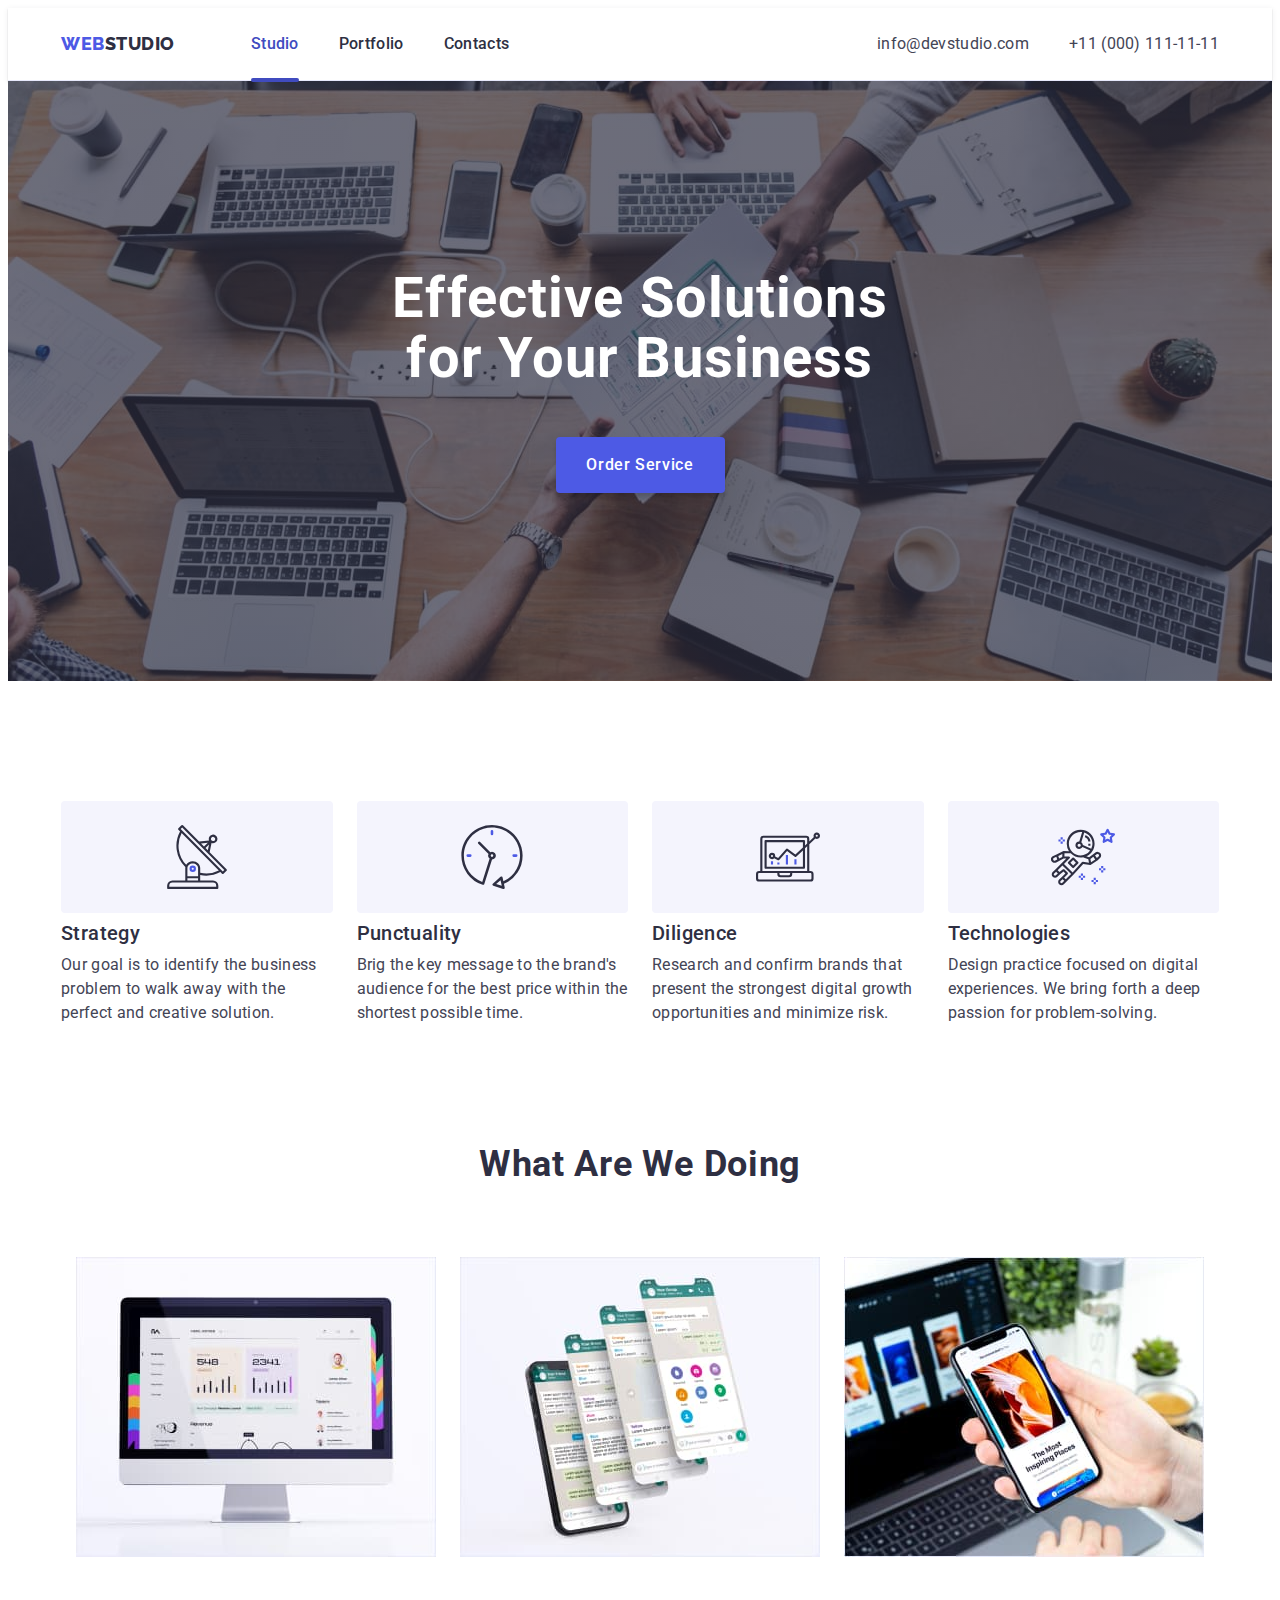
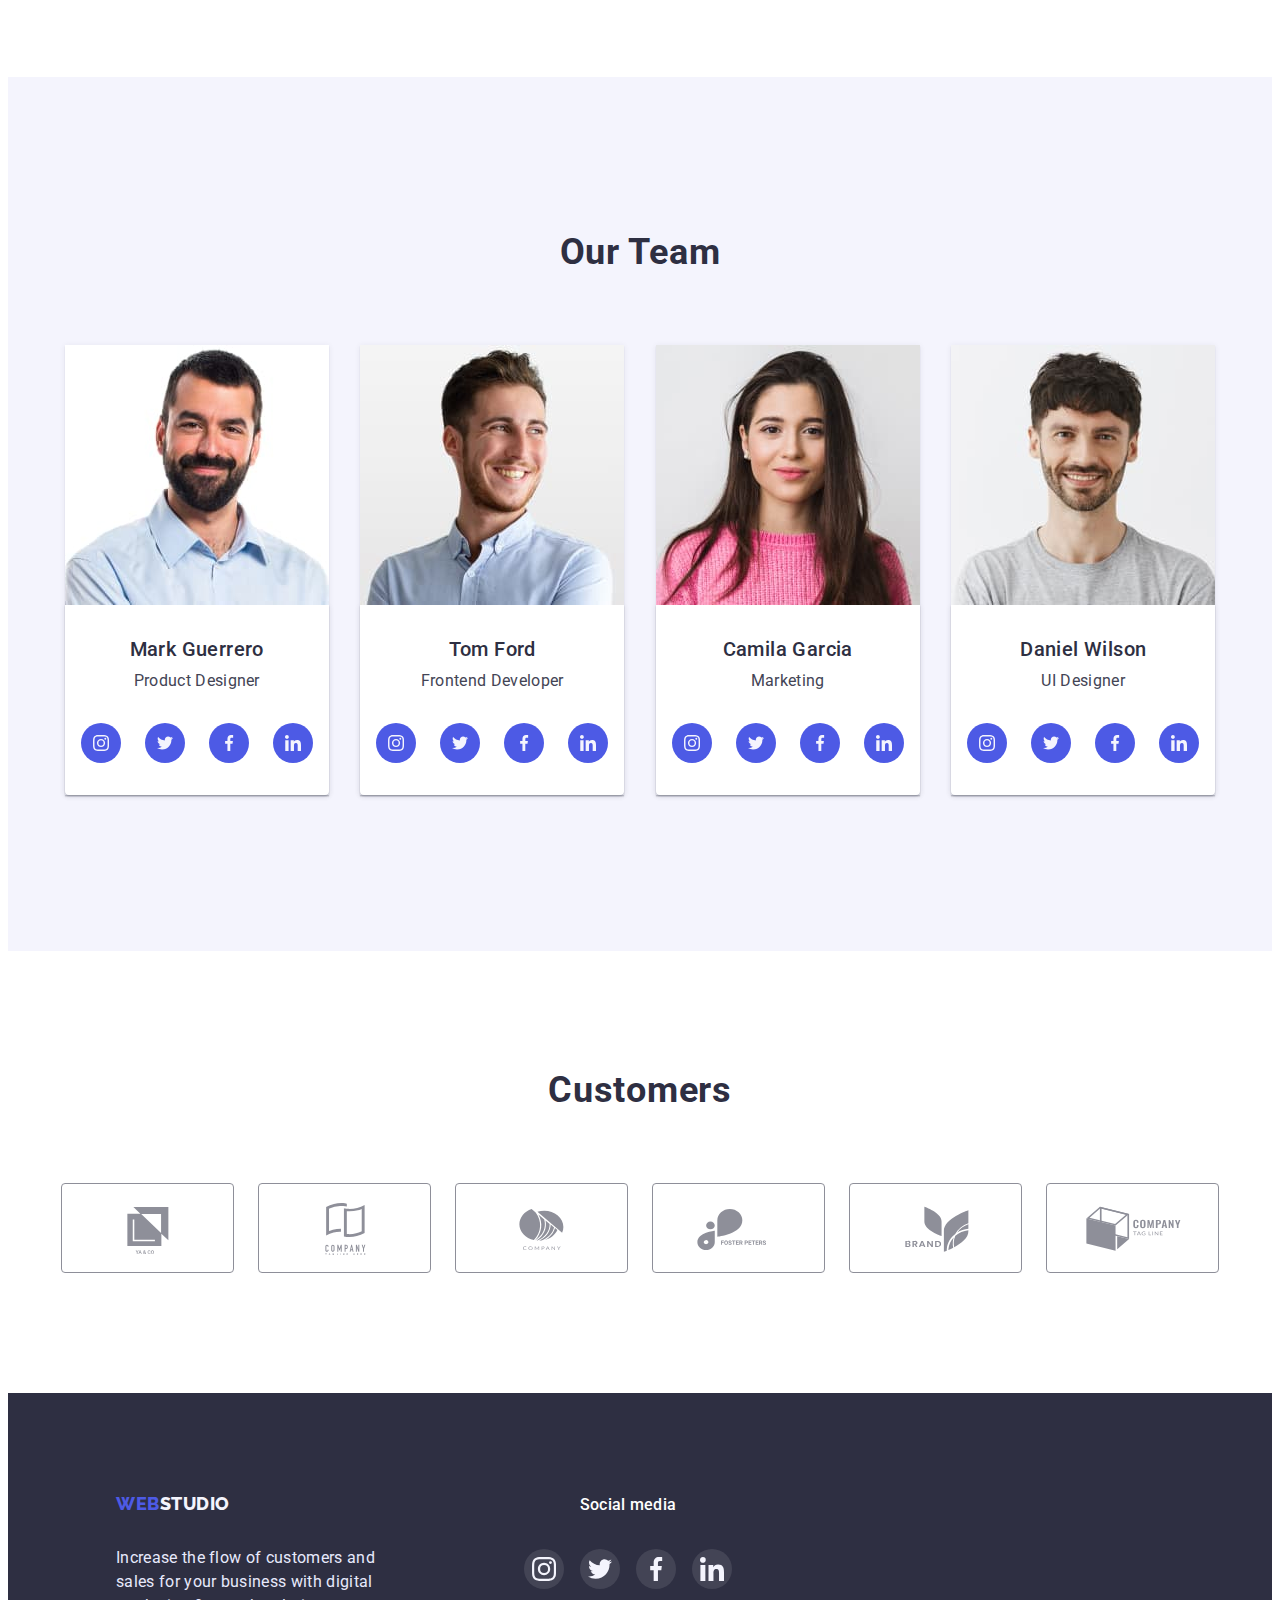
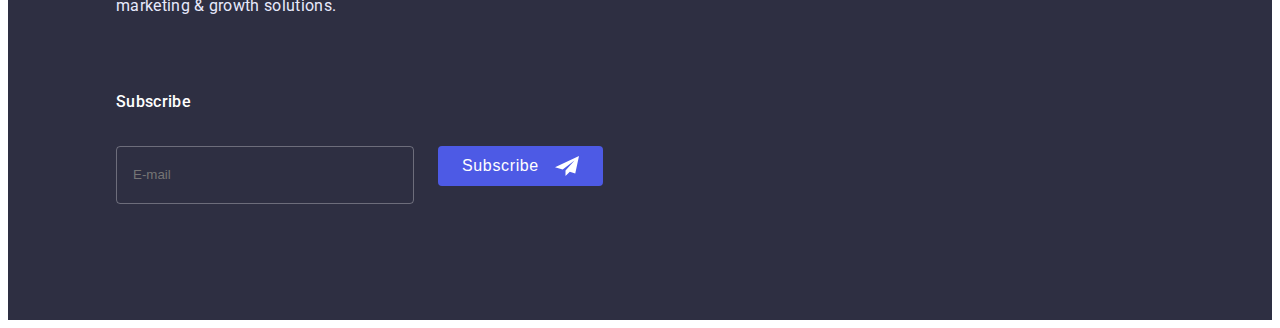
==== index.html @ df31a654 "Сырое" ====
<!DOCTYPE html>
<html lang="en">

<head>
    <meta charset="UTF-8">
    <meta http-equiv="X-UA-Compatible" content="IE=edge">
    <meta name="viewport" content="width=device-width, initial-scale=1.0">
    <title>Web Studio</title>
    <link rel="stylesheet" href="https://cdnjs.cloudflare.com/ajax/libs/modern-normalize/1.1.0/modern-normalize.min.css" integrity="sha512-wpPYUAdjBVSE4KJnH1VR1HeZfpl1ub8YT/NKx4PuQ5NmX2tKuGu6U/JRp5y+Y8XG2tV+wKQpNHVUX03MfMFn9Q==" crossorigin="anonymous" referrerpolicy="no-referrer" />
    <link rel="stylesheet" href="./css/styles.css">
    <link rel="stylesheet" href="./css/media-tabl.css">
    <link rel="stylesheet" href="./css/media-desktop.css">
    <link rel="preconnect" href="https://fonts.googleapis.com">
    <link rel="preconnect" href="https://fonts.gstatic.com" crossorigin>
    <link
        href="https://fonts.googleapis.com/css2?family=Raleway:wght@800&family=Roboto:wght@400;500;700;900&display=swap"
        rel="stylesheet">
</head>

<body>
    
    <header class="header">
            <div class="container header-container">
            <nav class="header-nav">
                <a class="header-logo link" href="./index.html">Web<span class="logo-black">Studio</span></a>
                <ul class="header-list list">
                    <li class="header-item"><a class="header-link link current" href="./index.html">Studio</a></li>
                    <li class="header-item"><a class="header-link link" href="./portfolio.html">Portfolio</a></li>
                    <li class="header-item"><a class="header-link link" href="">Contacts</a></li>
                </ul>
                <button class="mobile-menu-open" type="button"><svg class="icon-menu-openburger" width="32" height="22">
                <use href="./images/icons.svg#icon-menu-openburger"></use>
                </svg></button>
            </nav>
            <address class="header-add">
            <ul class="header-contacts list">
                <li><a class="header-contacts-link link" href="mailto:info@devstudio.com">info@devstudio.com</a></li>
                <li><a class="header-contacts-link link" href="tel:+110001111111">+11 (000) 111-11-11</a></li>
            </ul>
            </address>
            </div>
    </header>

        <main>
            <section class="hero">
                <div class="container"><h1 class="hero-title">Effective Solutions for Your Business</h1>
                <button class="hero-btn" type="button" data-modal-open>Order Service</button></div>
            </section>

            <section class="advant">
                <div class="container"><h2 class="advant-title" hidden>Advantages</h2>
                <ul class="advant-list list">
                <li class="advant-item item">
                    <div class="advant-div">
                        <div class="advant-div-icon"><svg width="64" height="64" class="advant-icon"><use href="./images/icons.svg#icon-antenna"></use></svg></div>
                        <h3 class="advant-title">Strategy</h3>
                        <p class="advant-text">Our goal is to identify the business problem to walk away with the perfect
                        and creative solution.
                        </p>
                    </div>
                    
                </li>
                <li class="advant-item item">
                    
                        <div class="advant-div-icon"><svg width="64" height="64" class="advant-icon"><use href="./images/icons.svg#icon-clock"></use></svg></div>
                        <h3 class="advant-title">Punctuality</h3>
                    <p class="advant-text">Brig the key message to the brand's audience for the best price within the
                        shortest possible
                        time.</p>
                </li>
                <li class="advant-item item">
                    
                        <div class="advant-div-icon"><svg width="64" height="64" class="advant-icon"><use href="./images/icons.svg#icon-diagram"></use></svg></div>
                        <h3 class="advant-title">Diligence</h3>
                    <p class="advant-text">Research and confirm brands that present the strongest digital growth
                        opportunities and minimize
                        risk.</p>
                </li>
                <li class="advant-item item">
                    
                        <div class="advant-div-icon"><svg width="64" height="64" class="advant-icon"><use href="./images/icons.svg#icon-astronaut"></use></svg></div>
                        <h3 class="advant-title">Technologies</h3>
                    <p class="advant-text">Design practice focused on digital experiences. We bring forth a deep passion
                        for
                        problem-solving.</p>
                </li>
            </ul></div>
        </section>

        <section class="doing">
            <div class="container"><h2 class="doing-title">What are we doing</h2>
            <ul class="doing-list list">
                <li class="doing-item item"><img class="doing-img" src="./images/computer.jpg" alt="computer" width="360"
                        height="300" /></li>
                <li class="doing-item item"><img class="doing-img" src="./images/phone.jpg" alt="phone" width="360"
                        height="300" /></li>
                <li class="doing-item item"><img class="doing-img" src="./images/connect.jpg" alt="connect" width="360"
                        height="300" /></li>
            </ul></div>
        </section>

        <section class="team">
            <div class="container"><h2 class="team-title">Our Team</h2>
            <ul class="team-list list">
                <li class="team-item">
                    <img class="team-img" src="./images/mark-guerrero.jpg" alt="mark guerrero" />
                    <div class="teams">
                        <h3 class="team-title-name">Mark Guerrero</h3>
                        <p class="team-title-position">Product Designer</p>
                        <ul class="team-soc-list list">
                            <li class="team-soc-item"><a class="team-soc-link link" href>
                                <svg width="16" height="16" class="team-soc-icon">
                                    <use href="./images/icons.svg#icon-instagram-team"></use>
                                </svg>
                            </a></li>
                            <li class="team-soc-item"><a class="team-soc-link link" href>
                                <svg width="16" height="16" class="team-soc-icon">
                                    <use href="./images/icons.svg#icon-twitter-team"></use>
                                </svg>
                            </a></li>
                            <li class="team-soc-item"><a class="team-soc-link link" href>
                                <svg width="16" height="16" class="team-soc-icon">
                                    <use href="./images/icons.svg#icon-facebook-team"></use>
                                </svg>
                            </a></li>
                            <li class="team-soc-item"><a class="team-soc-link link" href>
                                <svg width="16" height="16" class="team-soc-icon">
                                    <use href="./images/icons.svg#icon-linkedin-team"></use>
                                </svg>
                            </a></li>
                        </ul>
                    </div>
                </li>

                <li class="team-item">
                    <img class="team-img" src="./images/tom-ford.jpg" alt="tom-ford" />
                    <div class="teams">
                        <h3 class="team-title-name">Tom Ford</h3>
                        <p class="team-title-position">Frontend Developer</p>
                        <ul class="team-soc-list list">
                            <li class="team-soc-item"><a class="team-soc-link link" href>
                                <svg width="16" height="16" class="team-soc-icon">
                                    <use href="./images/icons.svg#icon-instagram-team"></use>
                                </svg>
                            </a></li>
                            <li class="team-soc-item"><a class="team-soc-link link" href>
                                <svg width="16" height="16" class="team-soc-icon">
                                    <use href="./images/icons.svg#icon-twitter-team"></use>
                                </svg>
                            </a></li>
                            <li class="team-soc-item"><a class="team-soc-link link" href>
                                <svg width="16" height="16" class="team-soc-icon">
                                    <use href="./images/icons.svg#icon-facebook-team"></use>
                                </svg>
                            </a></li>
                            <li class="team-soc-item"><a class="team-soc-link link" href>
                                <svg width="16" height="16" class="team-soc-icon">
                                    <use href="./images/icons.svg#icon-linkedin-team"></use>
                                </svg>
                            </a></li>
                        </ul>
                    </div>
                </li>

                <li class="team-item">
                    <img class="team-img" src="./images/camila-garcia.jpg" alt="camila-garcia" />
                    <div class="teams">
                        <h3 class="team-title-name">Camila Garcia</h3>
                        <p class="team-title-position">Marketing</p>
                        <ul class="team-soc-list list">
                            <li class="team-soc-item"><a class="team-soc-link link" href>
                                <svg width="16" height="16" class="team-soc-icon">
                                    <use href="./images/icons.svg#icon-instagram-team"></use>
                                </svg>
                            </a></li>
                            <li class="team-soc-item"><a class="team-soc-link link" href>
                                <svg width="16" height="16" class="team-soc-icon">
                                    <use href="./images/icons.svg#icon-twitter-team"></use>
                                </svg>
                            </a></li>
                            <li class="team-soc-item"><a class="team-soc-link link" href>
                                <svg width="16" height="16" class="team-soc-icon">
                                    <use href="./images/icons.svg#icon-facebook-team"></use>
                                </svg>
                            </a></li>
                            <li class="team-soc-item"><a class="team-soc-link link" href>
                                <svg width="16" height="16" class="team-soc-icon">
                                    <use href="./images/icons.svg#icon-linkedin-team"></use>
                                </svg>
                            </a></li>
                        </ul>
                    </div>
                </li>

                <li class="team-item">
                    <img class="team-img" src="./images/daniel-wilson.jpg" alt="daniel-wilson" />
                <div class="teams">
                    <h3 class="team-title-name">Daniel Wilson</h3>
                    <p class="team-title-position">UI Designer</p>
                    <ul class="team-soc-list list">
                        <li class="team-soc-item"><a class="team-soc-link link" href>
                            <svg width="16" height="16" class="team-soc-icon">
                                <use href="./images/icons.svg#icon-instagram-team"></use>
                            </svg>
                        </a></li>
                        <li class="team-soc-item"><a class="team-soc-link link" href>
                            <svg width="16" height="16" class="team-soc-icon">
                                <use href="./images/icons.svg#icon-twitter-team"></use>
                            </svg>
                        </a></li>
                        <li class="team-soc-item"><a class="team-soc-link link" href>
                            <svg width="16" height="16" class="team-soc-icon">
                                <use href="./images/icons.svg#icon-facebook-team"></use>
                            </svg>
                        </a></li>
                        <li class="team-soc-item"><a class="team-soc-link link" href>
                            <svg width="16" height="16" class="team-soc-icon">
                                <use href="./images/icons.svg#icon-linkedin-team"></use>
                            </svg>
                        </a></li>
                    </ul>
                </div>
                </li>
            </ul>
            </div>
        </section>

        <section class="customers">
            <div class="container"><h2 class="customers-title">Customers</h2>
            <ul class="customers-list list">
                <li class="customers-item item"><a class="customer-link link" href>
                    <svg width="104" height="56" class="customer-icon">
                        <use href="./images/icons.svg#icon-Logo1"></use>
                    </svg>
                </a></li>
                <li class="customers-item item"><a class="customer-link link" href>
                    <svg width="104" height="56" class="customer-icon">
                        <use href="./images/icons.svg#icon-Logo2"></use>
                    </svg>
                </a></li>
                <li class="customers-item item"><a class="customer-link link" href>
                    <svg width="104" height="56" class="customer-icon">
                        <use href="./images/icons.svg#icon-Logo3"></use>
                    </svg>
                </a></li>
                <li class="customers-item item"><a class="customer-link link" href>
                    <svg width="104" height="56" class="customer-icon">
                        <use href="./images/icons.svg#icon-Logo4"></use>
                    </svg>
                </a></li>
                <li class="customers-item item"><a class="customer-link link" href>
                    <svg width="104" height="56" class="customer-icon">
                        <use href="./images/icons.svg#icon-Logo5"></use>
                    </svg>
                </a></li>
                <li class="customers-item item"><a class="customer-link link" href>
                    <svg width="104" height="56" class="customer-icon">
                        <use href="./images/icons.svg#icon-Logo6"></use>
                    </svg>
                </a></li>
            </ul></div> 
        </section>
    </main>

    <footer class="footer">
        <div class="container footer-box">
            <div class="footer-div">
                <a class="footer-logo link" href="./index.html">Web<span class="logo-white">Studio</span></a>
                <p class="footer-text">Increase the flow of customers and sales for your business with digital marketing &
            growth solutions.</p>
            </div>
            <div class="footer-soc">
                <p class="footer-soc-text">Social media</p>
                <ul class="footer-soc-list list">
                    <li class="footer-soc-item"><a class="footer-soc-link link" href>
                    <svg width="24" height="24" class="footer-soc-icon">
                        <use href="./images/icons.svg#icon-instagram-footer"></use>
                    </svg></a>
                    </li>
                    <li class="footer-soc-item"><a class="footer-soc-link link" href>
                    <svg width="24" height="24" class="footer-soc-icon">
                        <use href="./images/icons.svg#icon-twitter-footer"></use>
                    </svg></a>
                    </li>
                    <li class="footer-soc-item"><a class="footer-soc-link link" href>
                    <svg width="24" height="24" class="footer-soc-icon">
                        <use href="./images/icons.svg#icon-facebook-footer"></use>
                    </svg></a>
                    </li>
                    <li class="footer-soc-item"><a class="footer-soc-link link" href>
                    <svg width="24" height="24" class="footer-soc-icon">
                        <use href="./images/icons.svg#icon-linkedin-footer"></use>
                    </svg></a>
                    </li>
                </ul>    
            </div>
            <div class="footer-subscribe">
                <p class="footer-subscribe-email">Subscribe</p>
                <form class="footer-subscribe-form">
                    <div class="subscribe-container">
                    <input class="footer-input" id="user-email" name="user-email" type="email" placeholder="E-mail"/>
                    <div class="footer-wrap"><button class="footer-subscribe-btn" type="submit">Subscribe
                    <svg  class="footer-subscribe-click" width="24" height="24">
                    <use href="./images/icons.svg#icon-subscribe"></use>
                    </svg></button></div>
                    </div>
                </form>  
            </div> 
        </div>
    </footer>

    <div class="backdrop is-hidden" data-modal>
        <div class="modal">
            <button type="button" class="modal-close-btn" data-modal-close>
                <svg  class="modal-close-btm-icon" width="8" height="8">
                    <use href="./images/icons.svg#icon-close-modal"></use>
                </svg>
            </button>

            <p class="modal-title" title="modal-title"> Leave your contacts and we will call you back</p>
            <form class="modal-form"> 
                <label class="modal-label">
                    <span class="modal-label-text">Name</span>
                        <div class="input-wrap">
                            <input  class="modal-input" id="user-name" name="user-name" type="text" required autofocus />
                            <svg class="modal-input-icon" width="18" height="24"><use href="./images/icons.svg#icon-person-black"></use></svg>
                        </div>
                </label>

                <label class="modal-label">
                    <span class="modal-label-text">Phone</span>
                        <div class="input-wrap">
                            <input class="modal-input" id="user-phone" name="user-phone" type="tel" required />
                            <svg width="18" height="24" class="modal-input-icon"><use href="./images/icons.svg#icon-phone-black"></use></svg>
                        </div>
                </label>

                <label class="modal-label">
                    <span class="modal-label-text">Email</span>
                        <div class="input-wrap">
                            <input class="modal-input" id="user-email" name="user-email" type="email" required />
                            <svg width="18" height="24" class="modal-input-icon"><use href="./images/icons.svg#icon-email-black"></use></svg>   
                        </div>
                </label>

                <div class="modal-field">
                <label class="modal-label-text" for="user-comment"><span class="modal-label-text">Comment</span></label>  
                    <textarea class="modal-textarea" id="user-comment" name="user-comment" placeholder="Text input"></textarea>
                </div>

                <div class="modal-field">  
                    <input class="modal-check visually-hidden" id="user-privacy" name="user-privacy" type="checkbox" value="true" />
                    <label class="check-text" for="user-privacy">I accept the terms and conditions of the <a class="modal-police-text" href="" class="link">Privacy Policy</a></label>
                </div>
                <button class="send-btn" type="submit">Send</button>
            </form>
        </div>
    </div>
    <script src="./js/modal.js"></script>
</body>
</html>
---- css/styles.css ----
:root {
    --main-title-color: #FFFFFF;
    --second-title-color: #2E2F42;
    --text-color: #434455;
    --color-hover: #404BBF;
    --background: #2E2F42;
    --background-color-team: #F4F4FD;
    --color-logo-blue: #4d5ae5;
    --color-logo-black: #2E2F42;
    --color-logo-white: #F4F4FD;
    --btn-color: #4D5AE5;
    --btn-text-color: #FFFFFF;
    --footer-text-color: #E7E9FC;
    --contacts-color: #434455;
    --nav-color: #2E2F42;
    --background-filtr: #F4F4FD;
}
p,
h1,
h2,
h3,
h4,
h5,
h6 {
    margin: 0;
}
ul {
    padding-left: 0;
    margin: 0;
}
button {
    cursor: pointer;
}
address {
    font-style: normal;
}
body {
    font-family: "Roboto", sans-serif; 
    color: #434455;
}
img {
    display: block;
    width: 100%;
}
.link {
    text-decoration: none;
}
.list {
    list-style-type: none;
}
.visually-hidden {
    position: absolute;
    width: 1px;
    height: 1px;
    margin: -1px;
    border: 0;
    padding: 0;
    white-space: nowrap;
    clip-path: inset(100%);
    clip: rect(0 0 0 0);
    overflow: hidden;
}
.container {
    max-width: 428px;
    margin-left: auto;
    margin-right: auto;
    padding-left: 16px;
    padding-right: 16px;
}
.header {
    padding-top: 24px;
    padding-bottom: 22px;
    border-bottom: 1px solid #E7E9FC;
    box-shadow: 0px 2px 1px rgba(46, 47, 66, 0.08), 0px 1px 1px rgba(46, 47, 66, 0.16), 0px 1px 6px rgba(46, 47, 66, 0.08);
}
.header-logo {
    font-family: "Raleway", sans-serif;
    font-weight: 800;
    font-size: 18px;
    line-height: 1.17;
    letter-spacing: 0.03em;
    color: var(--color-logo-blue);
    text-transform: uppercase; 
} 
.logo-black {
    font-family: "Raleway", sans-serif;
    font-weight: 800;
    font-size: 18px;
    line-height: 1.17;
    letter-spacing: 0.03em;
    color: var(--color-logo-black);
    text-transform: uppercase;    
} 
.header-list {
    display: none;
}
.header-nav {
    display: flex;
    align-items: center;
    justify-content: space-between;
}
.header-contacts {
    display: none;
}
.mobile-menu-open {
    background-color: transparent;
    border: none;
    padding: 0;
    line-height: 0;
}
.icon-menu-openburger {
    stroke: #2E2F42;
}
/**!-------------------------HERO----------------------------!*/
.hero {
    background-color: var(--background);
    padding-top: 112px;
    padding-bottom: 112px;
    background-image: linear-gradient(rgba(46, 47, 66, 0.7), rgba(46, 47, 66, 0.7)), url(../images/hero-mobile.jpg);
    background-repeat: no-repeat;
    background-position: center;
    background-size: cover;
    max-width: 428px;
    margin-left: auto;
    margin-right: auto;
}
.hero-title {
    font-weight: 700;
    font-size: 36px;
    line-height: 1.11;
    text-align: center;
    letter-spacing: 0.02em;
    color: var(--main-title-color);
    max-width: 320px;
    margin-bottom: 72px;
    margin-left: auto;
    margin-right: auto;
}
.hero-btn {
    display: block;
    font-family: inherit;
    background: var(--btn-color);
    font-weight: 500;
    font-size: 16px;
    line-height: 1.5;
    letter-spacing: 0.04em;
    color: var(--btn-text-color);
    box-shadow: 0px 4px 4px rgba(0, 0, 0, 0.15);
    border-radius: 4px;
    border: none;
    align-items: center;
    width: 169px;
    height: 56px;    
    margin-left: auto;
    margin-right: auto;
    transition-property: background-color;
    transition-duration: 250ms;
    transition-timing-function: cubic-bezier(0.4, 0, 0.2, 1);
}
.hero-btn:hover, .hero-btn:focus {
    background-color: var(--color-hover);    
}
/**!-------------------------ADVANT----------------------------!*/
.advant {
    padding-top: 96px;
    padding-bottom: 96px;
    margin: 0 auto;
}
.advant-item {
    margin-bottom: 72px;
} 
.advant-item:last-child {
    margin-bottom: 0;
}
.advant-title {
    text-align: center;
    font-weight: 700;
    font-size: 36px;
    line-height: 1.11;
    letter-spacing: 0.02em;
    color: var(--second-title-color); 
    margin-bottom: 8px;
    margin-top: 8px;
}
.advant-text {
    font-weight: 400;
    font-size: 16px;
    line-height: 1.5;
    letter-spacing: 0.02em;
    color: var(--text-color); 
}
.advant-div-icon {
    display: none;
    height: 112px;
    background: #F4F4FD;
    border-radius: 4px;
    justify-content: center;
    align-items: center;
}
/**!-------------------------DOINGT----------------------------!*/
.doing {
    display: none;
}
/**!-------------------------TEAM----------------------------!*/
.team { 
    background-color: var(--background-color-team);
    margin: 0;
    padding-top: 96px;
    padding-bottom: 96px;
}
.team-item {
    width: 264px;
    margin-right: auto;
    margin-left: auto;
    background-color: #FFFFFF; 
    box-shadow: 0px 1px 6px rgba(46, 47, 66, 0.08), 0px 1px 1px rgba(46, 47, 66, 0.16), 0px 2px 1px rgba(46, 47, 66, 0.08);
    border-radius: 0px 0px 4px 4px;
    margin-bottom: 24px;
}
.team-item:last-child {
    margin-bottom: 0;
}
.team-title {
    font-weight: 700;
    font-size: 36px;
    line-height: 1.11;
    text-align: center;
    letter-spacing: 0.02em;
    text-transform: capitalize;
    color: var(--second-title-color);
    margin-bottom: 72px;
}
.team-title-name {
    font-weight: 500;
    font-size: 20px;
    line-height: 1.2;
    letter-spacing: 0.02em;
    color: var(--second-title-color);
    text-align: center;
    margin-bottom: 8px;
}
.team-title-position {
    font-weight: 400;
    font-size: 16px;
    line-height: 1.5;
    letter-spacing: 0.02em;
    color: var(--text-color);
    text-align: center;
    margin-bottom: 30px;
}
.teams {
    padding-top: 32px;
    padding-bottom: 32px;
    box-shadow: 0px 1px 6px rgba(46, 47, 66, 0.08), 0px 1px 1px rgba(46, 47, 66, 0.16), 0px 2px 1px rgba(46, 47, 66, 0.08);
}

.team-soc-list {
    display: flex;
    justify-content: center;
    gap: 24px;
}
.team-soc-item {
    width: 40px;
    height: 40px;
}
.team-soc-link {
    width: 100%;
    height: 100%;
    border-radius: 50%;
    background-color: #4D5AE5;;
    display: flex;
    align-items: center;
    justify-content: center;
    transition-property: background-color;
    transition-duration: 250ms;
    transition-timing-function: cubic-bezier(0.4, 0, 0.2, 1);
}
.team-soc-link:hover, .team-soc-link:focus {
    background-color: #404BBF; 
}
.customers {
    padding-top: 96px;
    padding-bottom: 96px;
}
.customers-title {
    font-weight: 700;
    font-size: 36px;
    line-height: 1.11;
    text-align: center;
    letter-spacing: 0.02em;
    text-transform: capitalize;
    color: var(--second-title-color);
    margin-bottom: 72px;
}
.customers-list {
    display: flex;
    flex-direction: row;
    flex-wrap: wrap;
    column-gap: 16px;
    row-gap: 72px;
}
.customers-item {
    display: flex;
    flex-basis: calc((100% - 1 * 16px) / 2);
}

.customer-link { 
    display: flex;
    width: 100%;
    height: 88px;
    border: 1px solid #8E8F99;
    border-radius: 4px;
    align-items: center;
    justify-content: center;
    fill: #8E8F99;
    transition: fill 250ms cubic-bezier(0.4, 0, 0.2, 1), border-color 250ms cubic-bezier(0.4, 0, 0.2, 1);
}
.customer-link:hover, .customer-link:focus {
    border-color: #404BBF;
    fill: #404BBF;
}
/**!-------------------------FOOTER----------------------------!*/
.footer {
    background-color: var(--background);
    padding-top: 96px;
    padding-bottom: 96px;    
}
.footer-div {
    display: flex;
    align-items: center;
    flex-direction: column;
    gap: 16px;
}
.footer-text {
    font-weight: 400;
    font-size: 16px;
    line-height: 1.5;
    letter-spacing: 0.02em;
    color: var(--footer-text-color);
    max-width: 268px;
}
.footer-logo {
    font-family: "Raleway", sans-serif;
    font-weight: 800;
    font-size: 18px;
    line-height: 1.17;
    letter-spacing: 0.03em;
    color: var(--color-logo-blue);
    text-transform: uppercase; 
}
.logo-white {
    font-family: "Raleway", sans-serif;
    font-weight: 800;
    font-size: 18px;
    line-height: 1.17;
    letter-spacing: 0.03em;
    color: var(--color-logo-white);
    text-transform: uppercase;
}
.container-soc {
    width: 100%;
    display: flex;
    align-items: center;
    flex-direction: column;
    gap: 16px;
    max-width: 398px;
  
}
.footer-box {
    display: flex;
    flex-direction: column;
    gap: 72px;
    align-items: center;
}

.footer-soc {
    display: flex;
    align-items: center;
    flex-direction: column;
    gap: 16px;
}
.footer-soc-text {
    font-weight: 500;
    font-size: 16px;
    line-height: 1.5;
    letter-spacing: 0.02em;
    color: #FFFFFF;
}
.footer-soc-list {
    display: inline-flex;
    gap: 16px;
    margin-top: 16px;
}
.footer-soc-item {
    width: 40px;
    height: 40px;
}
.footer-soc-icon {
    width: 24px;
    height: 24px;
    fill: #F4F4FD;
}
.footer-soc-link {
    width: 100%;
    height: 100%;
    border-radius: 50%;
    background-color: rgba(255, 255, 255, 0.1);
    display: flex;
    align-items: center;
    justify-content: center;
    transition-property: background-color;
    transition-duration: 250ms;
    transition-timing-function: cubic-bezier(0.4, 0, 0.2, 1);
}
.footer-soc-link:hover, .footer-soc-link:focus {
    background-color: #31D0AA;
}
.footer-subscribe {
    width: 100%;
    display: flex;
    align-items: center;
    flex-direction: column;
    gap: 16px;
    max-width: 398px;
}
.footer-subscribe-form {
    width: 100%;
    display: flex;
    flex-direction: column;
    gap: 24px;
    align-items: center;
}
.footer-subscribe-email {
    display: flex;
    font-weight: 500;
    font-size: 16px;
    line-height: 1.5;
    letter-spacing: 0.02em;
    color: #FFFFFF;
    justify-content: center;
}
.subscribe-container {
    display: block;

} 

.footer-input {
    padding: 8px 16px 8px 16px;
    border: 1px solid rgba(255, 255, 255, 0.3);
    border-radius: 4px;
    background-color: transparent;
    width: 100%;
    height: 40px;
    margin-right: 0;
    margin-bottom: 16px;
    color: #FFFFFF;
    outline: transparent;
    transition: border-color 250ms cubic-bezier(0.4, 0, 0.2, 1);
}
.footer-subscribe-btn {
    width: 165px;
    padding: 8px 24px;
    background-color:  #4D5AE5;
    border-radius: 4px;
    border: transparent;
    display: flex;
    gap: 16px;
    font-weight: 500;
    font-size: 16px;
    line-height: 1.5;
    text-align: center;
    letter-spacing: 0.04em;
    color: #FFFFFF;
    transition: background-color 250ms cubic-bezier(0.4, 0, 0.2, 1);
}

.footer-subscribe-wrap {
    position: relative;
    margin-top: 16px;
    width: 264px;
    height: 40px;
    border: 1px solid #FFFFFF;
    border-radius: 4px;
    
}
/**!-------------------------PROJECTS----------------------------!*/
.projects {
    padding-top: 96px;
    padding-bottom: 120px;
}
.projects-menu {
    display: flex;
    justify-content: center;
    gap: 24px;
    margin-bottom: 72px;
} 
.projects-btn {
    background: var(--background-filtr);
    cursor: pointer;
    font-family: "Roboto", sans-serif;
    font-weight: 500;
    font-size: 16px;
    line-height: 1.5;
    display: flex;
    align-items: center;
    text-align: center;
    letter-spacing: 0.04em;
    color: var(--btn-color);
    border: 1px solid #E7E9FC;
    border-radius: 4px;
    padding: 12px 24px;
    transition: color 250ms cubic-bezier(0.4, 0, 0.2, 1), background-color 250ms cubic-bezier(0.4, 0, 0.2, 1), box-shadow 250ms cubic-bezier(0.4, 0, 0.2, 1), border-color 250ms cubic-bezier(0.4, 0, 0.2, 1);
}
.projects-list {
    display: flex;
    flex-wrap: wrap;
    padding-bottom: 120px;
    row-gap: 48px;
    column-gap: 24px; 
}

.projects-link {
    display: block;
    transition-property: box-shadow;
    transition-duration: 250ms;
    transition-timing-function: cubic-bezier(0.4, 0, 0.2, 1);
}
.projects-btn:hover, .projects-btn:focus {
    background-color: var(--color-hover);
    color: var(--btn-text-color);
    box-shadow: 0px 3px 1px rgba(0, 0, 0, 0.1), 0px 2px 1px rgba(0, 0, 0, 0.08), 0px 2px 2px rgba(0, 0, 0, 0.12);
    border-color: var(--color-hover);
}
.projects-list-title {
    font-weight: 500;
    font-size: 20px;
    line-height: 1.2;
    letter-spacing: 0.02em;
    color: var(--second-title-color);
    margin-bottom: 8px;
}
.projects-list-text {
    font-weight: 400;
    font-size: 16px;
    line-height: 1.5;
    letter-spacing: 0.02em;
    color: var(--text-color);
}
.projects-div {
    padding-top: 32px;
    padding-bottom: 32px;
    border: 1px solid #E7E9FC;
    border-top: none; 
    padding-left: 16px;
    position: relative;

}
.projects-link:hover, .projects-link:focus {
    box-shadow: 0px 1px 6px rgba(46, 47, 66, 0.08), 0px 1px 1px rgba(46, 47, 66, 0.16), 0px 2px 1px rgba(46, 47, 66, 0.08);
}
.projects-overley-text::before {
    display: inline-block;
    content: "";
    position: absolute;
    top: 0;
    left: 0;
    width: 100%;
    height: 100%;
    background-color: #4D5AE5;
    opacity: 0;
}
.projects-overley-text {
    position: absolute;
    height: 100%;
    top: 0;
    left: 0;
    width: 100%;
    font-size: 16px;
    font-weight: 400;
    line-height: 1.5;
    padding: 40px 32px 0 32px;
    color: #F4F4FD;
    background-color: #4D5AE5;
    transform: translateY(100%);
    transition: transform 250ms cubic-bezier(0.4, 0, 0.2, 1);
}
.projects-overley {
    position: relative;
    overflow: hidden;
}
.projects-list-item:hover .projects-overley-text {
    transform: translateY(0);
}   
.backdrop {
    position: fixed;
    top: 0;
    width: 100%;
    height: 100%;
    z-index: 100;
    opacity: 1;
    background-color: rgba(46, 47, 66, 0.4);
    transition: visibility 250ms cubic-bezier(0.4, 0, 0.2, 1), opacity 250ms cubic-bezier(0.4, 0, 0.2, 1);
}
.modal {
    min-width: 408px;
    min-height: 584px;
    background: #FCFCFC;
    border-radius: 4px;
    position: absolute;
    top: 50%;
    left: 50%;
    padding: 72px 24px 24px;
    transition: transform 250ms cubic-bezier(0.4, 0, 0.2, 1);
    transform: translate(-50%, -50%) scale(1);
}
.modal-label {
    margin-bottom: 20px;
    display: block;
}
.input-wrap {
    position: relative;
}

.modal-close-btn {
    position: absolute;
    display: flex;
    justify-content: center;
    align-items: center;
    background-color: #E7E9FC;
    border: 1px solid rgba(0, 0, 0, 0.1);
    border-radius: 50%;
    padding: 0;
    width: 24px;
    height: 24px;
    top: 24px;
    right: 24px;
    fill: #2E2F42;
    transition: background-color 250ms cubic-bezier(0.4, 0, 0.2, 1);
}
.modal-close-btm-icon {
    transition: fill 250ms cubic-bezier(0.4, 0, 0.2, 1);
}
.modal-close-btn:hover,
.modal-close-btn:focus {
    background-color: #404BBF;
}

.modal-close-btn:hover .modal-close-btm-icon,
.modal-close-btn:focus .modal-close-btm-icon {
    fill: #FFFFFF;
}
.backdrop.is-hidden {
    opacity: 0;
    visibility: hidden;
    pointer-events: none;
    transform: scale(0.9);
}

.modal-title {
    margin-bottom: 16px;
    font-weight: 500;
    font-size: 16px;
    line-height: 1.5;
    text-align: center;
    letter-spacing: 0.02em;
    color: #2E2F42;
}

.modal-input {
    display: flex;
    width: 100%;
    height: 40px;
    border: 1px solid rgba(46, 47, 66, 0.4);
    border-radius: 4px;
    gap: 8px;
    padding-left: 38px;
    outline: transparent;
    font-weight: 400;
    font-size: 12px;
    line-height: 1.17;
    letter-spacing: 0.04em;
    color: rgba(46, 47, 66, 0.4);
    transition: border-color 250ms cubic-bezier(0.4, 0, 0.2, 1);
}
.modal-input-icon {
    position: absolute;
    fill: #2E2F42;
    left: 16px;
    top: 50%;
    transform: translateY(-50%);
    transition: fill 250ms cubic-bezier(0.4, 0, 0.2, 1);
}
.modal-input:focus {
    border-color: #4D5AE5;
}
.modal-input:focus + .modal-input-icon {
    fill: #4D5AE5;
}
.modal-label-text {
    display: inline-block;
    margin-bottom: 4px;
    font-weight: 400;
    font-size: 12px;
    line-height: 1.17;
    letter-spacing: 0.04em;
    color: #8E8F99;
}
.modal-textarea {
    width: 100%;
    height: 120px;
    border: 1px solid rgba(46, 47, 66, 0.4);
    border-radius: 4px;
    background-color: transparent;
    resize: none;
    padding-left: 16px;
    padding-top: 8px;
    outline: transparent;
    font-weight: 400;
    font-size: 12px;
    line-height: 1.17;
    letter-spacing: 0.04em;
    color: rgba(46, 47, 66, 0.4);
}
.modal-textarea:focus {
    border-color: #4D5AE5;
    transition: border-color 250ms cubic-bezier(0.4, 0, 0.2, 1);
}
.modal-police-text {
    color: #4D5AE5;
}
.check-text {
    display: flex;
    font-weight: 400;
    font-size: 12px;
    line-height: 1.17;
    letter-spacing: 0.04em;
    color: #8E8F99;
    align-items: center;
    position: relative;
    margin-top: 16px;
    gap: 8px;
}
.check-text::before {
    content: '';
    width: 16px;
    height: 16px;
    border: 1px solid #9da4bd;
    border-radius: 2px;
    transition-duration: 250ms;
    display: block;
}
.modal-check:checked + .check-text::before {
    background-color: #404BBF;
    border: none;
    background-image: url(../images/check.svg);
    background-repeat: no-repeat;
    background-position: center;
}
.send-btn {
    display: block;
    padding: 16px 32px;
    font-family: inherit;
    margin-top: 24px;
    display: block;
    font-family: inherit;
    background: var(--btn-color);
    font-weight: 500;
    font-size: 16px;
    line-height: 1.5;
    letter-spacing: 0.04em;
    color: var(--btn-text-color);
    box-shadow: 0px 4px 4px rgba(0, 0, 0, 0.15);
    border-radius: 4px;
    border: none;
    align-items: center;
    width: 169px;
    height: 56px;    
    margin-left: auto;
    margin-right: auto;
    transition-property: background-color;
    transition-duration: 250ms;
    transition-timing-function: cubic-bezier(0.4, 0, 0.2, 1);
}

.send-btn:hover, .send-btn:focus {
    background-color: var(--color-hover);    
}
---- css/media-tabl.css ----
@media screen and (min-width: 768px){
    .container {
        max-width: 768px;
    }
    .header-container {
        display: flex;
    }
    .header-logo {
        margin-right: 120px;  
    }
    .header-list {
        display: flex;
        gap: 40px; 
    }
    .header-nav {
        margin-right: auto;
    }
    .mobile-menu-open {
        display: none;
    }
    .header-contacts {
        display: block;
        align-items: center;
        gap: 40px; 
    }
    .header-link {
        position: relative;
        font-weight: 500;
        font-size: 16px;
        line-height: 1.5;
        letter-spacing: 0.02em;
        color: var(--nav-color);
        transition: color 250ms cubic-bezier(0.4, 0, 0.2, 1);
    }
    .current::after{
        position: absolute;
        content: "";
        display: block;
        left: 0px;
        top: 44px;
        width: 100%;
        height: 4px;
        background: #404BBF;
        border-radius: 2px;
        opacity: 0;
        transition: opacity 250ms cubic-bezier(0.4, 0, 0.2, 1);
    }
    .header-link::after {
        display: block; 
        opacity: 1;
    }
    .header-link.current {
        color: var(--color-hover);
    }
    .header-add {
        font-style: normal; 
    }
    .header-contacts-link {
        font-style: normal;
        font-weight: 400;
        font-size: 16px;
        line-height: 1.5;
        letter-spacing: 0.02em;
        color: var(--contacts-color);
        transition: color 250ms cubic-bezier(0.4, 0, 0.2, 1);
    }
    .header-contacts-link:hover, .header-contacts-link:focus {
        color: var(--color-hover);
    }
    .header-link:hover, .header-link:focus {
        color: var(--color-hover);
    }

/**!-------------------------HERO----------------------------!*/
.hero {
    max-width: 768px;
    background-image: linear-gradient(rgba(46, 47, 66, 0.7), rgba(46, 47, 66, 0.7)), url(../images/hero-tabl.jpg);
}
.hero-title {
    max-width: 496px;
    font-weight: 700;
    font-size: 56px;
    line-height: 1.07;
    text-align: center;
    letter-spacing: 0.02em;
    margin-bottom: 36px;
}
.hero-btn:hover, .hero-btn:focus {
    background-color: var(--color-hover);    
}
/**!-------------------------ADVANT----------------------------!*/
.advant {
    padding-top: 96px;
    padding-bottom: 96px;
    margin: 0 auto;
}
.advant-list {
    display: flex;
    flex-direction: row;
    flex-wrap: wrap;
    column-gap: 24px;
    row-gap: 72px;
}    
.advant-item {
    margin-bottom: 0;
    flex-basis: calc((100% - 1 * 24px) / 2);
}    
.advant-title {
    text-align: start;
    font-weight: 700;
    font-size: 36px;
    line-height: 1.11;
    letter-spacing: 0.02em;
    color: var(--second-title-color); 
    margin-bottom: 8px;
    margin-top: 8px;
}
.advant-text {
    font-weight: 500;
    font-size: 16px;
    line-height: 1.5;
    letter-spacing: 0.02em;
    color: var(--text-color); 
}
.advant-div-icon {
    display: none;
    height: 112px;
    background: #F4F4FD;
    border-radius: 4px;
    justify-content: center;
    align-items: center;
}
/**!-------------------------DOINGT----------------------------!*/
.doing {
    display: none;
}
/**!-------------------------TEAM----------------------------!*/
.team > .container {
    padding-left: 108px;
    padding-right: 108px;
}
.team-list {
    display: flex;
    flex-direction: row;
    flex-wrap: wrap;
    column-gap: 24px;
    row-gap: 64px;
} 
.team-item {   
    margin-bottom: 0;
}
.team-item:last-child {
    margin-bottom: auto;
}
.team-title {
    margin-bottom: 72px;
}
.team-title-name {
    font-weight: 500;
    font-size: 20px;
    line-height: 1.2;
    letter-spacing: 0.02em;
    color: var(--second-title-color);
    text-align: center;
    margin-bottom: 8px;
}
.team-title-position {
    font-weight: 400;
    font-size: 16px;
    line-height: 1.5;
    letter-spacing: 0.02em;
    color: var(--text-color);
    text-align: center;
    margin-bottom: 30px;
}
.teams {
    padding-top: 32px;
    padding-bottom: 32px;
    box-shadow: 0px 1px 6px rgba(46, 47, 66, 0.08), 0px 1px 1px rgba(46, 47, 66, 0.16), 0px 2px 1px rgba(46, 47, 66, 0.08);
}

.team-soc-list {
    display: flex;
    justify-content: center;
    gap: 24px;
}
.team-soc-item {
    width: 40px;
    height: 40px;
}
.team-soc-link {
    width: 100%;
    height: 100%;
    border-radius: 50%;
    background-color: #4D5AE5;;
    display: flex;
    align-items: center;
    justify-content: center;
    transition-property: background-color;
    transition-duration: 250ms;
    transition-timing-function: cubic-bezier(0.4, 0, 0.2, 1);
}
.team-soc-link:hover, .team-soc-link:focus {
    background-color: #404BBF; 
}
.customers {
    padding-top: 96px;
    padding-bottom: 96px;
}
.customers-title {
    font-weight: 700;
    font-size: 36px;
    line-height: 1.11;
    text-align: center;
    letter-spacing: 0.02em;
    text-transform: capitalize;
    color: var(--second-title-color);
    margin-bottom: 72px;
}
.customers-list {
    display: flex;
    flex-direction: row;
    flex-wrap: wrap;
    column-gap: 24px;
    row-gap: 72px;
}
.customers-item {
    display: flex;
    flex-basis: calc((100% - 2 * 24px) / 3);
}

.customer-link { 
    display: flex;
    width: 100%;
    height: 88px;
    border: 1px solid #8E8F99;
    border-radius: 4px;
    align-items: center;
    justify-content: center;
    fill: #8E8F99;
    transition: fill 250ms cubic-bezier(0.4, 0, 0.2, 1), border-color 250ms cubic-bezier(0.4, 0, 0.2, 1);
}
.customer-link:hover, .customer-link:focus {
    border-color: #404BBF;
    fill: #404BBF;
}
/**!-------------------------FOOTER----------------------------!*/
.footer {
    background-color: var(--background);
    padding-top: 96px;
    padding-bottom: 96px;    
}
.footer > .container {
    padding-left: 108px;
    padding-right: 108px;
}
.footer-box {
    flex-direction: row;
    flex-wrap: wrap;
    column-gap: 24px;
    align-items: flex-start;
}
.footer-div {
    width: 264px;
    align-items: flex-start;
}
.footer-text {
    font-weight: 400;
    font-size: 16px;
    line-height: 1.5;
    letter-spacing: 0.02em;
    color: var(--footer-text-color);
    margin-top: 16px;
    
}
.footer-logo {
    font-family: "Raleway", sans-serif;
    font-weight: 800;
    font-size: 18px;
    line-height: 1.17;
    letter-spacing: 0.03em;
    color: var(--color-logo-blue);
    text-transform: uppercase; 
}
.logo-white {
    font-family: "Raleway", sans-serif;
    font-weight: 800;
    font-size: 18px;
    line-height: 1.17;
    letter-spacing: 0.03em;
    color: var(--color-logo-white);
    text-transform: uppercase;
}
.footer-soc {
    display: flex;
    align-items: center;
    flex-direction: column;
    gap: 16px;
}

.container-soc {
    display: flex;  
    margin-top: 120px;  
}
.footer-box {
    
}
.footer-soc-text {
    font-weight: 500;
    font-size: 16px;
    line-height: 1.5;
    letter-spacing: 0.02em;
    color: #FFFFFF;
}
.footer-soc-list {
    display: inline-flex;
    gap: 16px;
    margin-top: 16px;
}
.footer-soc-item {
    width: 40px;
    height: 40px;
}
.footer-soc-icon {
    width: 24px;
    height: 24px;
    fill: #F4F4FD;
}
.footer-soc-link {
    width: 100%;
    height: 100%;
    border-radius: 50%;
    background-color: rgba(255, 255, 255, 0.1);
    display: flex;
    align-items: center;
    justify-content: center;
    transition-property: background-color;
    transition-duration: 250ms;
    transition-timing-function: cubic-bezier(0.4, 0, 0.2, 1);
}
.footer-soc-link:hover, .footer-soc-link:focus {
    background-color: #31D0AA;
}
.footer-subscribe {
    width: 100%;
    display: flex;
    align-items: center;
    flex-direction: column;
    gap: 16px;
    max-width: 398px;
}
.subscribe-container {
    display: flex;

} 
.footer-subscribe-form {
    flex-direction: row;
}
.footer-subscribe-email {
    font-weight: 500;
    font-size: 16px;
    line-height: 1.5;
    letter-spacing: 0.02em;
    color: #FFFFFF;
    
}
.footer-wrap {
    position: relative;
   
} 
.footer-input {
    padding: 8px 16px 8px 16px;
    border: 1px solid rgba(255, 255, 255, 0.3);
    border-radius: 4px;
    background-color: transparent;
    width: 264px;
    margin-right: 24px;
    color: #FFFFFF;
    outline: transparent;
    transition: border-color 250ms cubic-bezier(0.4, 0, 0.2, 1);
}
.footer-subscribe-btn {
    width: 165px;
    padding: 8px 24px;
    background-color:  #4D5AE5;
    border-radius: 4px;
    border: transparent;
    display: flex;
    gap: 16px;
    font-weight: 500;
    font-size: 16px;
    line-height: 1.5;
    text-align: center;
    letter-spacing: 0.04em;
    color: #FFFFFF;
    transition: background-color 250ms cubic-bezier(0.4, 0, 0.2, 1);
}


}
---- css/media-desktop.css ----
@media screen and (min-width: 1200px){
    .container {
        max-width: 1158px;
        padding-left: 15px;
        padding-right: 15px;
    }
    .header {
        padding-bottom: 24px;
    }
    .header-logo {
        margin-right: 76px;  
    }
    .header-contacts {
        display: flex;
}
/**!-------------------------HERO----------------------------!*/
.hero {
    padding-top: 188px;
    padding-bottom: 188px;
    max-width: 1440px ;
    background-image: linear-gradient(rgba(46, 47, 66, 0.7), rgba(46, 47, 66, 0.7)), url(../images/people-office\ 1.jpg);
}
.hero-title {
    font-weight: 700;
    font-size: 56px;
    line-height: 1.07;
    text-align: center;
    letter-spacing: 0.02em;
    color: var(--main-title-color);
    max-width: 496px;
    margin-bottom: 48px;

}
.hero-btn {
    display: block;
    font-family: inherit;
    background: var(--btn-color);
    font-weight: 500;
    font-size: 16px;
    line-height: 1.5;
    letter-spacing: 0.04em;
    color: var(--btn-text-color);
    box-shadow: 0px 4px 4px rgba(0, 0, 0, 0.15);
    border-radius: 4px;
    border: none;
    align-items: center;
    width: 169px;
    height: 56px;    
    margin-left: auto;
    margin-right: auto;
    transition-property: background-color;
    transition-duration: 250ms;
    transition-timing-function: cubic-bezier(0.4, 0, 0.2, 1);
}
.hero-btn:hover, .hero-btn:focus {
    background-color: var(--color-hover);    
}
/**!-------------------------ADVANT----------------------------!*/
.advant {
    padding-top: 120px;
    padding-bottom: 120px;
    margin: 0 auto;
}
.advant-list {
    display: flex;
    flex-wrap: nowrap;
    gap: 24px;
}    
.advant-list .item {
    width: calc((100%-72px)/4);  
    margin: 0 auto;
}    
.advant-title {
    font-weight: 500;
    font-size: 20px;
    line-height: 1.2;
    letter-spacing: 0.02em;
    color: var(--second-title-color); 
    margin-bottom: 8px;
    margin-top: 8px;
}
.advant-text {
    font-weight: 400;
    font-size: 16px;
    line-height: 1.5;
    letter-spacing: 0.02em;
    color: var(--text-color); 
}
.advant-div-icon {
    display: flex;
    height: 112px;
    background: #F4F4FD;
    border-radius: 4px;
    justify-content: center;
    align-items: center;
}
/**!-------------------------DOINGT----------------------------!*/
.doing {
    display: flex;
    margin-top: 0;
    padding-top: 0px;
    padding-bottom: 120px;
}
.doing-list {
    display: flex;
    padding-left: 0px;
    gap: 24px;
    margin: 0 auto;
}
.doing-list .item {
    width: 360px;
} 
.doing-title {
    font-weight: 700;
    font-size: 36px;
    line-height: 1.11;
    text-align: center;
    letter-spacing: 0.02em;
    text-transform: capitalize;
    color: var(--second-title-color);
    margin: 0 auto;
    padding-top: 0px;
    margin-bottom: 72px;
}
/**!-------------------------TEAM----------------------------!*/
.team { 
    padding-top: 156px;
    padding-bottom: 156px;
}
.team > .container {
    padding-left: 0;
    padding-right: 0;
}
.team-list {
    display: flex;
    flex-wrap: nowrap;
}
.team-item {
    width: calc((100%-72px)/4); 
    margin-bottom: 0;
}
.team-title {
    font-weight: 700;
    font-size: 36px;
    line-height: 1.11;
    text-align: center;
    letter-spacing: 0.02em;
    text-transform: capitalize;
    color: var(--second-title-color);
    margin-bottom: 72px;
}
.team-title-name {
    font-weight: 500;
    font-size: 20px;
    line-height: 1.2;
    letter-spacing: 0.02em;
    color: var(--second-title-color);
    text-align: center;
    margin-bottom: 8px;
}
.team-title-position {
    font-weight: 400;
    font-size: 16px;
    line-height: 1.5;
    letter-spacing: 0.02em;
    color: var(--text-color);
    text-align: center;
    margin-bottom: 30px;
}
.teams {
    padding-top: 32px;
    padding-bottom: 32px;
    box-shadow: 0px 1px 6px rgba(46, 47, 66, 0.08), 0px 1px 1px rgba(46, 47, 66, 0.16), 0px 2px 1px rgba(46, 47, 66, 0.08);
}

.team-soc-list {
    display: flex;
    justify-content: center;
    gap: 24px;
}
.team-soc-item {
    width: 40px;
    height: 40px;
}
.team-soc-link {
    width: 100%;
    height: 100%;
    border-radius: 50%;
    background-color: #4D5AE5;;
    display: flex;
    align-items: center;
    justify-content: center;
    transition-property: background-color;
    transition-duration: 250ms;
    transition-timing-function: cubic-bezier(0.4, 0, 0.2, 1);
}
.team-soc-link:hover, .team-soc-link:focus {
    background-color: #404BBF; 
}
.customers {
    padding-top: 120px;
    padding-bottom: 120px;
}
.customers-title {
    font-weight: 700;
    font-size: 36px;
    line-height: 1.11;
    text-align: center;
    letter-spacing: 0.02em;
    text-transform: capitalize;
    color: var(--second-title-color);
    margin-bottom: 72px;
}
.customers-list {
    display: flex;
    flex-direction: row;
    flex-wrap: wrap;
    column-gap: 24px;
    row-gap: 72px;
}
.customers-item {
    display: flex;
    flex-basis: calc((100% - 5 * 24px) / 6);
}
.customer-link { 
    display: flex;
    width: 100%;
    height: 88px;
    border: 1px solid #8E8F99;
    border-radius: 4px;
    align-items: center;
    justify-content: center;
    fill: #8E8F99;
    transition: fill 250ms cubic-bezier(0.4, 0, 0.2, 1), border-color 250ms cubic-bezier(0.4, 0, 0.2, 1);
}
.customer-link:hover, .customer-link:focus {
    border-color: #404BBF;
    fill: #404BBF;
}
/**!-------------------------FOOTER----------------------------!*/
.footer {
    display: flex;
    background-color: var(--background);
    padding-top: 100px;
    padding-bottom: 100px;    
}
.footer-box > .container {
    padding-left: 0;
    padding-right: 0;
}
.footer-div {
    margin-right: 120px;
}
.footer-soc {
    margin-right: 80px;
}
.footer-text {
    font-weight: 400;
    font-size: 16px;
    line-height: 1.5;
    letter-spacing: 0.02em;
    color: var(--footer-text-color);
    margin-top: 16px;
    
}
.footer-logo {
    font-family: "Raleway", sans-serif;
    font-weight: 800;
    font-size: 18px;
    line-height: 1.17;
    letter-spacing: 0.03em;
    color: var(--color-logo-blue);
    text-transform: uppercase; 
}
.logo-white {
    font-family: "Raleway", sans-serif;
    font-weight: 800;
    font-size: 18px;
    line-height: 1.17;
    letter-spacing: 0.03em;
    color: var(--color-logo-white);
    text-transform: uppercase;
}
.container-soc {
    display: flex;  
    margin-top: 120px;  
}
.footer-box {
    display: flex;  
}

.footer-soc-text {
    font-weight: 500;
    font-size: 16px;
    line-height: 1.5;
    letter-spacing: 0.02em;
    color: #FFFFFF;
}
.footer-soc-list {
    display: inline-flex;
    gap: 16px;
    margin-top: 16px;
}
.footer-soc-item {
    width: 40px;
    height: 40px;
}
.footer-soc-icon {
    width: 24px;
    height: 24px;
    fill: #F4F4FD;
}
.footer-soc-link {
    width: 100%;
    height: 100%;
    border-radius: 50%;
    background-color: rgba(255, 255, 255, 0.1);
    display: flex;
    align-items: center;
    justify-content: center;
    transition-property: background-color;
    transition-duration: 250ms;
    transition-timing-function: cubic-bezier(0.4, 0, 0.2, 1);
}
.footer-soc-link:hover, .footer-soc-link:focus {
    background-color: #31D0AA;
}
.footer-subscribe {
    align-items: flex-start;
    width: auto;
    max-width: none;
}
.footer-subscribe-form {
    display: flex;
}
.footer-subscribe-email {
    font-weight: 500;
    font-size: 16px;
    line-height: 1.5;
    letter-spacing: 0.02em;
    color: #FFFFFF;
    margin-bottom: 16px;
}
.subscribe-container {
    display: flex;
} 
.footer-input {
    padding: 8px 16px 8px 16px;
    border: 1px solid rgba(255, 255, 255, 0.3);
    border-radius: 4px;
    background-color: transparent;
    width: 264px;
    margin-right: 24px;
    color: #FFFFFF;
    outline: transparent;
    transition: border-color 250ms cubic-bezier(0.4, 0, 0.2, 1);
}
.footer-subscribe-btn {
    width: 165px;
    padding: 8px 24px;
    background-color:  #4D5AE5;
    border-radius: 4px;
    border: transparent;
    display: flex;
    gap: 16px;
    font-weight: 500;
    font-size: 16px;
    line-height: 1.5;
    text-align: center;
    letter-spacing: 0.04em;
    color: #FFFFFF;
    transition: background-color 250ms cubic-bezier(0.4, 0, 0.2, 1);
}

.footer-subscribe-wrap {
    position: relative;
    margin-top: 16px;
    width: 264px;
    height: 40px;
    border: 1px solid #FFFFFF;
    border-radius: 4px;
    
}
}
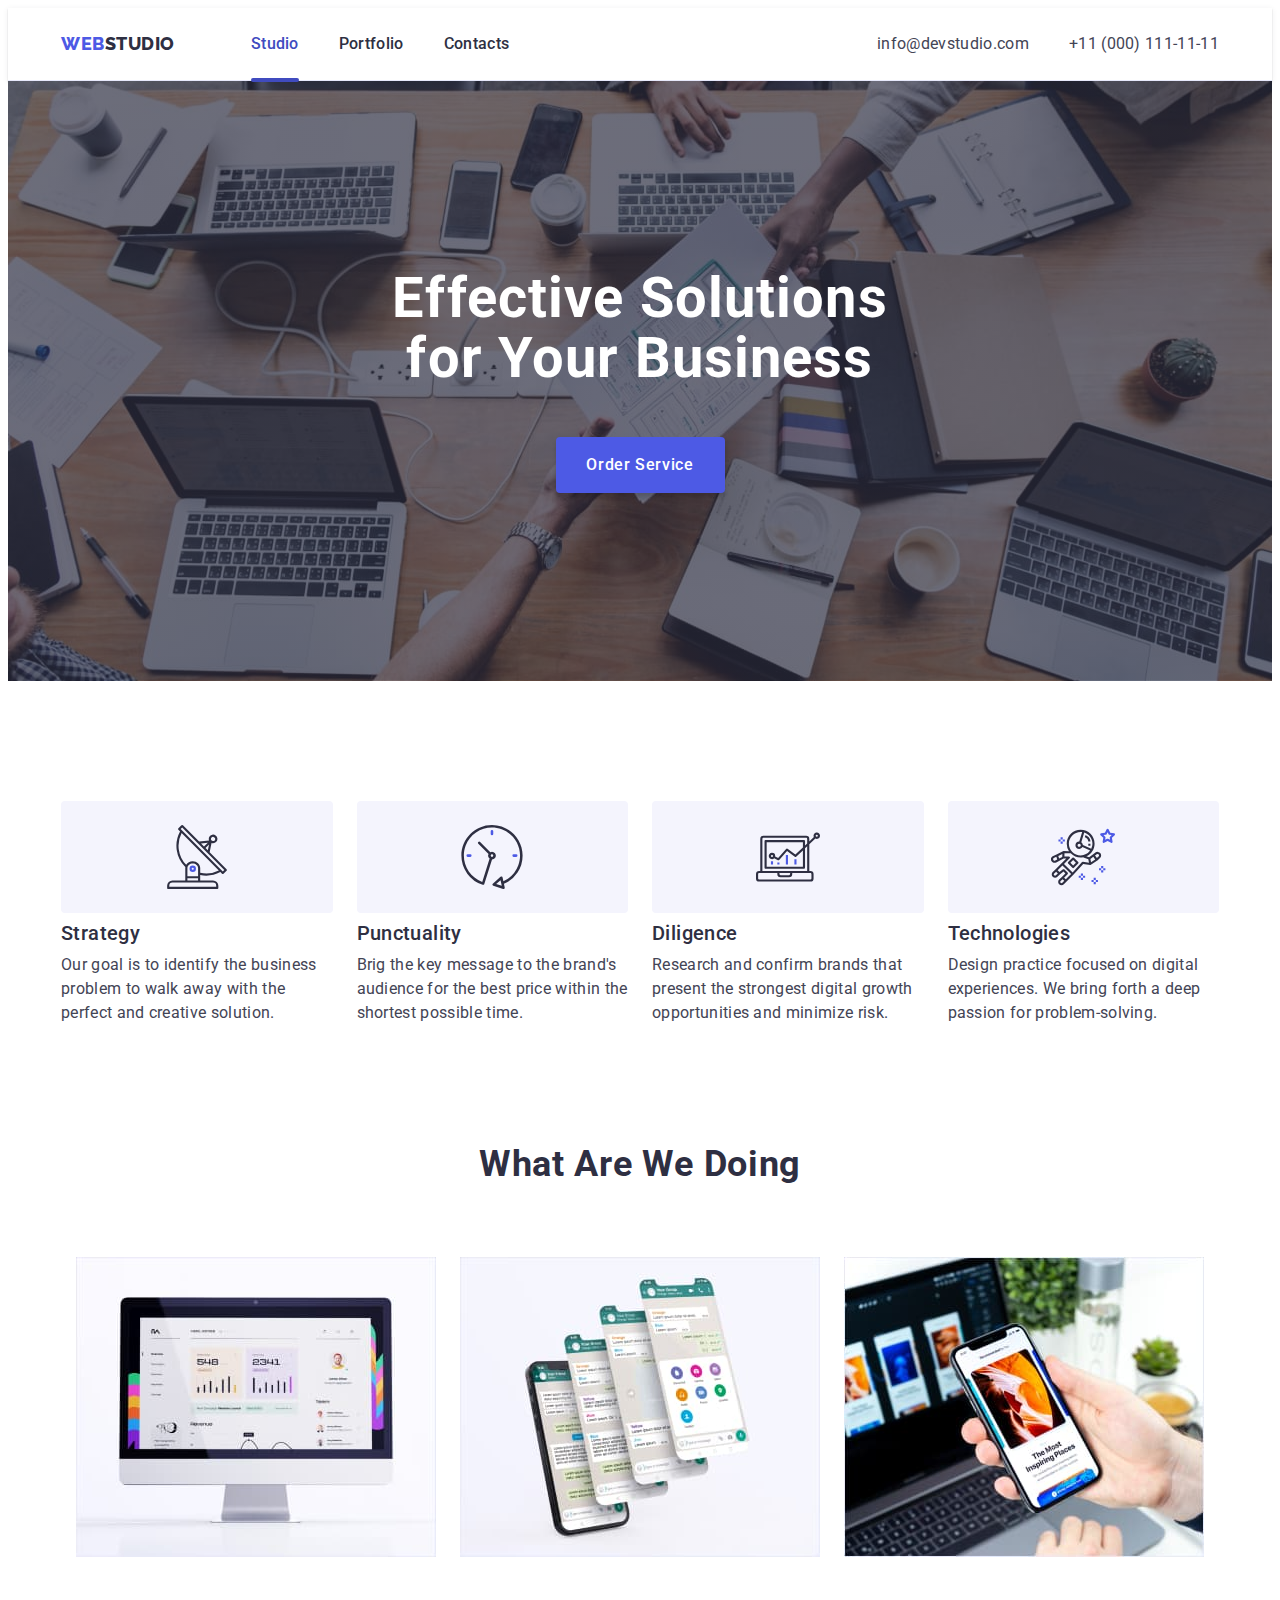
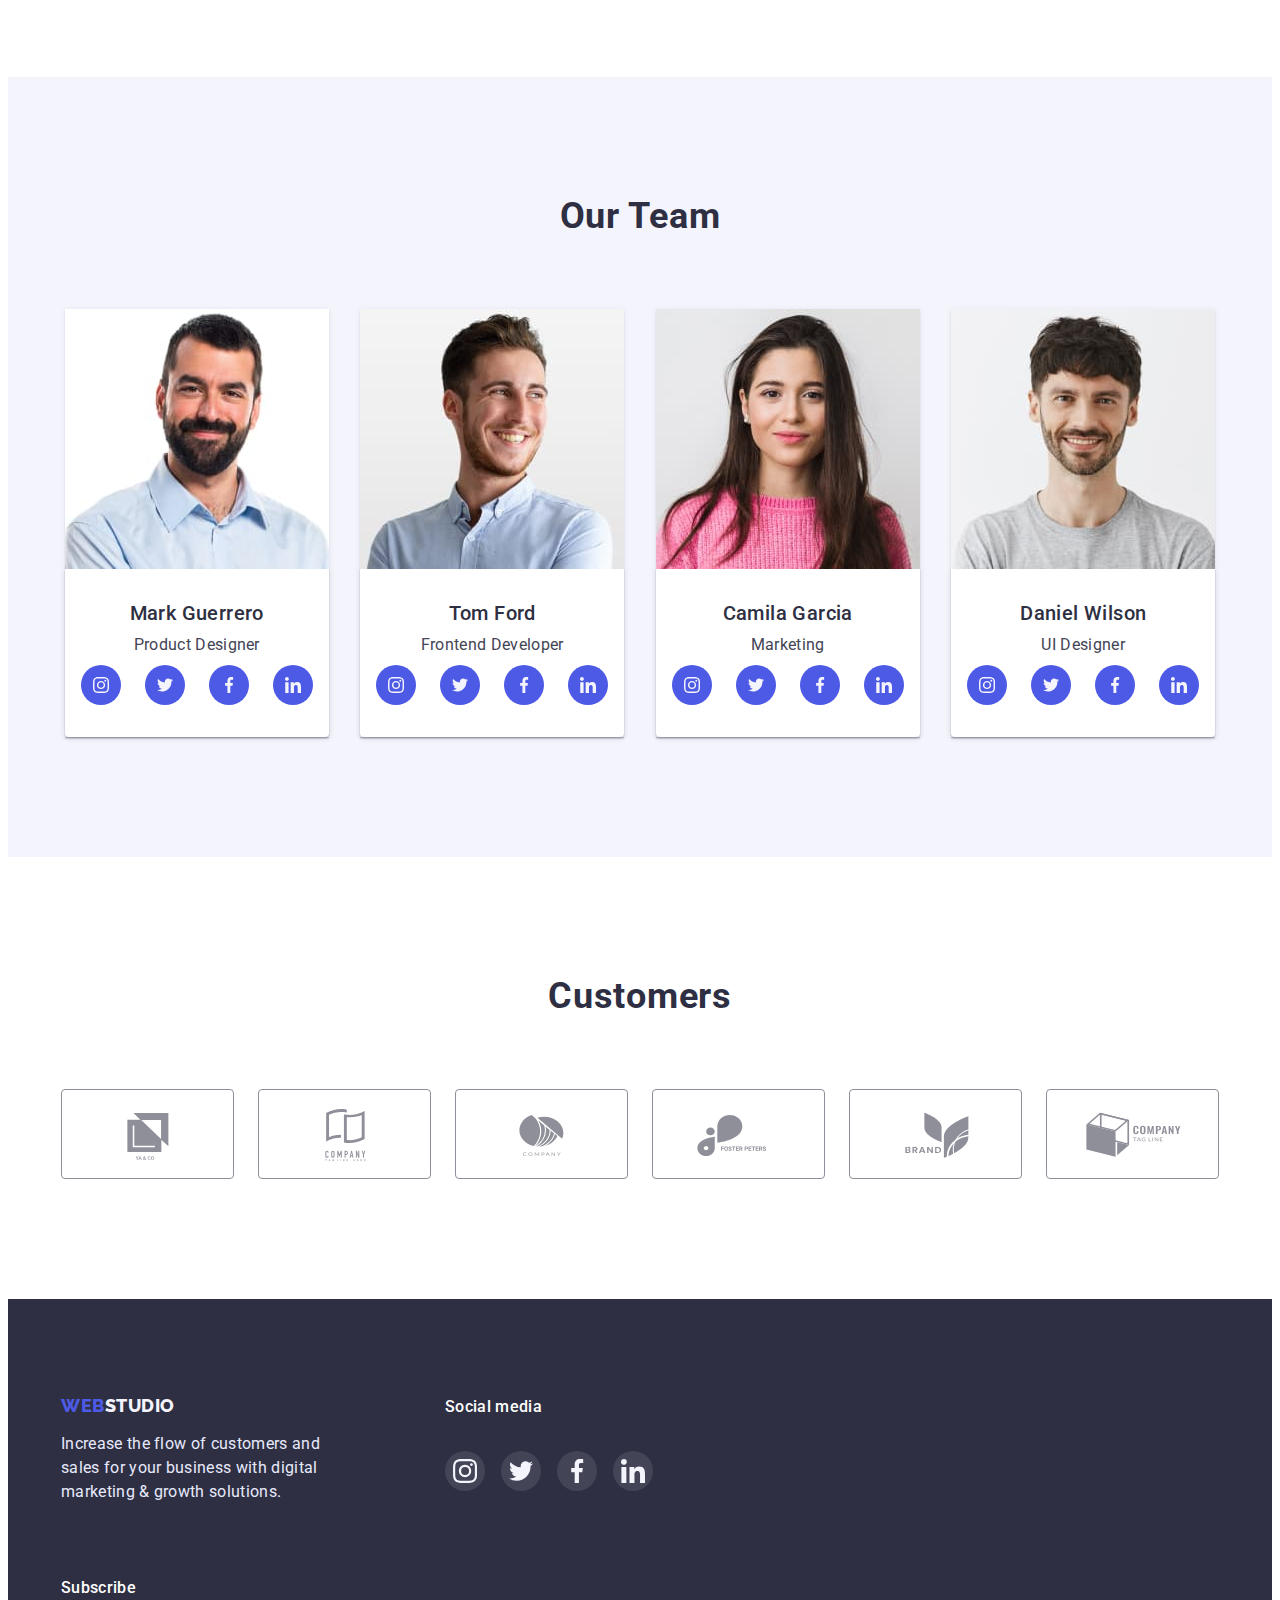
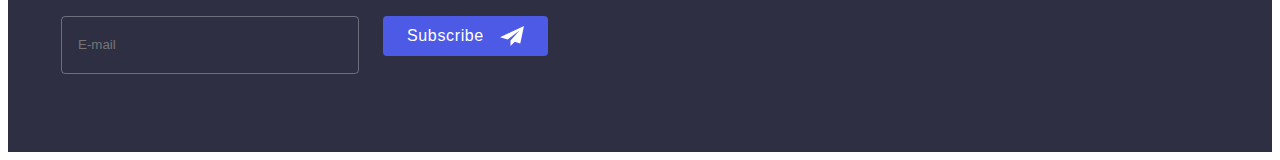
==== commit f152a865: "111" ====
--- a/index.html
+++ b/index.html
@@ -348,9 +348,9 @@
                     <textarea class="modal-textarea" id="user-comment" name="user-comment" placeholder="Text input"></textarea>
                 </div>
 
-                <div class="modal-field">  
+                <div class="modal-field-check">  
                     <input class="modal-check visually-hidden" id="user-privacy" name="user-privacy" type="checkbox" value="true" />
-                    <label class="check-text" for="user-privacy">I accept the terms and conditions of the <a class="modal-police-text" href="" class="link">Privacy Policy</a></label>
+                    <label class="check-text" for="user-privacy">I accept the terms and conditions of the<a class="modal-police-text" href="" class="link">Privacy Policy</a></label>
                 </div>
                 <button class="send-btn" type="submit">Send</button>
             </form>
--- a/css/styles.css
+++ b/css/styles.css
@@ -148,7 +148,6 @@
     box-shadow: 0px 4px 4px rgba(0, 0, 0, 0.15);
     border-radius: 4px;
     border: none;
-    align-items: center;
     width: 169px;
     height: 56px;    
     margin-left: auto;
@@ -180,7 +179,6 @@
     letter-spacing: 0.02em;
     color: var(--second-title-color); 
     margin-bottom: 8px;
-    margin-top: 8px;
 }
 .advant-text {
     font-weight: 400;
@@ -246,14 +244,13 @@
     letter-spacing: 0.02em;
     color: var(--text-color);
     text-align: center;
-    margin-bottom: 30px;
+    margin-bottom: 8px;
 }
 .teams {
     padding-top: 32px;
     padding-bottom: 32px;
     box-shadow: 0px 1px 6px rgba(46, 47, 66, 0.08), 0px 1px 1px rgba(46, 47, 66, 0.16), 0px 2px 1px rgba(46, 47, 66, 0.08);
 }
-
 .team-soc-list {
     display: flex;
     justify-content: center;
@@ -278,6 +275,7 @@
 .team-soc-link:hover, .team-soc-link:focus {
     background-color: #404BBF; 
 }
+/**!-------------------------CUSTOMERS----------------------------!*/
 .customers {
     padding-top: 96px;
     padding-bottom: 96px;
@@ -303,7 +301,6 @@
     display: flex;
     flex-basis: calc((100% - 1 * 16px) / 2);
 }
-
 .customer-link { 
     display: flex;
     width: 100%;
@@ -325,21 +322,20 @@
     padding-top: 96px;
     padding-bottom: 96px;    
 }
+.footer-box {
+    display: flex;
+    flex-direction: column;
+    gap: 72px;
+    align-items: center;
+}
 .footer-div {
     display: flex;
     align-items: center;
     flex-direction: column;
     gap: 16px;
 }
-.footer-text {
-    font-weight: 400;
-    font-size: 16px;
-    line-height: 1.5;
-    letter-spacing: 0.02em;
-    color: var(--footer-text-color);
-    max-width: 268px;
-}
 .footer-logo {
+    display: flex;
     font-family: "Raleway", sans-serif;
     font-weight: 800;
     font-size: 18px;
@@ -357,22 +353,16 @@
     color: var(--color-logo-white);
     text-transform: uppercase;
 }
-.container-soc {
-    width: 100%;
-    display: flex;
-    align-items: center;
-    flex-direction: column;
-    gap: 16px;
-    max-width: 398px;
-  
-}
-.footer-box {
-    display: flex;
-    flex-direction: column;
-    gap: 72px;
-    align-items: center;
-}
-
+.footer-text {
+    font-weight: 400;
+    font-size: 16px;
+    line-height: 1.5;
+    letter-spacing: 0.02em;
+    color: var(--footer-text-color);
+    max-width: 268px;
+    margin-right: 0;
+    margin-left: 0;
+}
 .footer-soc {
     display: flex;
     align-items: center;
@@ -389,47 +379,38 @@
 .footer-soc-list {
     display: inline-flex;
     gap: 16px;
-    margin-top: 16px;
 }
 .footer-soc-item {
     width: 40px;
     height: 40px;
+}
+.footer-soc-link {
+    width: 100%;
+    height: 100%;
+    border-radius: 50%;
+    background-color: rgba(255, 255, 255, 0.1);
+    display: flex;
+    align-items: center;
+    justify-content: center;
+    transition-property: background-color;
+    transition-duration: 250ms;
+    transition-timing-function: cubic-bezier(0.4, 0, 0.2, 1);
+}
+.footer-soc-link:hover, .footer-soc-link:focus {
+    background-color: #31D0AA;
 }
 .footer-soc-icon {
     width: 24px;
     height: 24px;
     fill: #F4F4FD;
 }
-.footer-soc-link {
-    width: 100%;
-    height: 100%;
-    border-radius: 50%;
-    background-color: rgba(255, 255, 255, 0.1);
-    display: flex;
-    align-items: center;
-    justify-content: center;
-    transition-property: background-color;
-    transition-duration: 250ms;
-    transition-timing-function: cubic-bezier(0.4, 0, 0.2, 1);
-}
-.footer-soc-link:hover, .footer-soc-link:focus {
-    background-color: #31D0AA;
-}
 .footer-subscribe {
     width: 100%;
     display: flex;
     align-items: center;
     flex-direction: column;
-    gap: 16px;
     max-width: 398px;
 }
-.footer-subscribe-form {
-    width: 100%;
-    display: flex;
-    flex-direction: column;
-    gap: 24px;
-    align-items: center;
-}
 .footer-subscribe-email {
     display: flex;
     font-weight: 500;
@@ -438,12 +419,8 @@
     letter-spacing: 0.02em;
     color: #FFFFFF;
     justify-content: center;
-}
-.subscribe-container {
-    display: block;
-
-} 
-
+    margin-bottom: 16px;
+}
 .footer-input {
     padding: 8px 16px 8px 16px;
     border: 1px solid rgba(255, 255, 255, 0.3);
@@ -457,6 +434,10 @@
     outline: transparent;
     transition: border-color 250ms cubic-bezier(0.4, 0, 0.2, 1);
 }
+.footer-wrap {
+    display: flex;
+    justify-content: center;
+}
 .footer-subscribe-btn {
     width: 165px;
     padding: 8px 24px;
@@ -472,16 +453,6 @@
     letter-spacing: 0.04em;
     color: #FFFFFF;
     transition: background-color 250ms cubic-bezier(0.4, 0, 0.2, 1);
-}
-
-.footer-subscribe-wrap {
-    position: relative;
-    margin-top: 16px;
-    width: 264px;
-    height: 40px;
-    border: 1px solid #FFFFFF;
-    border-radius: 4px;
-    
 }
 /**!-------------------------PROJECTS----------------------------!*/
 .projects {
@@ -518,7 +489,6 @@
     row-gap: 48px;
     column-gap: 24px; 
 }
-
 .projects-link {
     display: block;
     transition-property: box-shadow;
@@ -591,204 +561,18 @@
 .projects-list-item:hover .projects-overley-text {
     transform: translateY(0);
 }   
-.backdrop {
-    position: fixed;
-    top: 0;
-    width: 100%;
-    height: 100%;
-    z-index: 100;
-    opacity: 1;
-    background-color: rgba(46, 47, 66, 0.4);
-    transition: visibility 250ms cubic-bezier(0.4, 0, 0.2, 1), opacity 250ms cubic-bezier(0.4, 0, 0.2, 1);
-}
-.modal {
-    min-width: 408px;
-    min-height: 584px;
-    background: #FCFCFC;
-    border-radius: 4px;
-    position: absolute;
-    top: 50%;
-    left: 50%;
-    padding: 72px 24px 24px;
-    transition: transform 250ms cubic-bezier(0.4, 0, 0.2, 1);
-    transform: translate(-50%, -50%) scale(1);
-}
-.modal-label {
-    margin-bottom: 20px;
-    display: block;
-}
-.input-wrap {
-    position: relative;
-}
-
-.modal-close-btn {
-    position: absolute;
-    display: flex;
-    justify-content: center;
-    align-items: center;
-    background-color: #E7E9FC;
-    border: 1px solid rgba(0, 0, 0, 0.1);
-    border-radius: 50%;
-    padding: 0;
-    width: 24px;
-    height: 24px;
-    top: 24px;
-    right: 24px;
-    fill: #2E2F42;
-    transition: background-color 250ms cubic-bezier(0.4, 0, 0.2, 1);
-}
-.modal-close-btm-icon {
-    transition: fill 250ms cubic-bezier(0.4, 0, 0.2, 1);
-}
-.modal-close-btn:hover,
-.modal-close-btn:focus {
-    background-color: #404BBF;
-}
-
-.modal-close-btn:hover .modal-close-btm-icon,
-.modal-close-btn:focus .modal-close-btm-icon {
-    fill: #FFFFFF;
-}
-.backdrop.is-hidden {
-    opacity: 0;
-    visibility: hidden;
-    pointer-events: none;
-    transform: scale(0.9);
-}
-
-.modal-title {
-    margin-bottom: 16px;
-    font-weight: 500;
-    font-size: 16px;
-    line-height: 1.5;
-    text-align: center;
-    letter-spacing: 0.02em;
-    color: #2E2F42;
-}
-
-.modal-input {
-    display: flex;
-    width: 100%;
-    height: 40px;
-    border: 1px solid rgba(46, 47, 66, 0.4);
-    border-radius: 4px;
-    gap: 8px;
-    padding-left: 38px;
-    outline: transparent;
-    font-weight: 400;
-    font-size: 12px;
-    line-height: 1.17;
-    letter-spacing: 0.04em;
-    color: rgba(46, 47, 66, 0.4);
-    transition: border-color 250ms cubic-bezier(0.4, 0, 0.2, 1);
-}
-.modal-input-icon {
-    position: absolute;
-    fill: #2E2F42;
-    left: 16px;
-    top: 50%;
-    transform: translateY(-50%);
-    transition: fill 250ms cubic-bezier(0.4, 0, 0.2, 1);
-}
-.modal-input:focus {
-    border-color: #4D5AE5;
-}
-.modal-input:focus + .modal-input-icon {
-    fill: #4D5AE5;
-}
-.modal-label-text {
-    display: inline-block;
-    margin-bottom: 4px;
-    font-weight: 400;
-    font-size: 12px;
-    line-height: 1.17;
-    letter-spacing: 0.04em;
-    color: #8E8F99;
-}
-.modal-textarea {
-    width: 100%;
-    height: 120px;
-    border: 1px solid rgba(46, 47, 66, 0.4);
-    border-radius: 4px;
-    background-color: transparent;
-    resize: none;
-    padding-left: 16px;
-    padding-top: 8px;
-    outline: transparent;
-    font-weight: 400;
-    font-size: 12px;
-    line-height: 1.17;
-    letter-spacing: 0.04em;
-    color: rgba(46, 47, 66, 0.4);
-}
-.modal-textarea:focus {
-    border-color: #4D5AE5;
-    transition: border-color 250ms cubic-bezier(0.4, 0, 0.2, 1);
-}
-.modal-police-text {
-    color: #4D5AE5;
-}
-.check-text {
-    display: flex;
-    font-weight: 400;
-    font-size: 12px;
-    line-height: 1.17;
-    letter-spacing: 0.04em;
-    color: #8E8F99;
-    align-items: center;
-    position: relative;
-    margin-top: 16px;
-    gap: 8px;
-}
-.check-text::before {
-    content: '';
-    width: 16px;
-    height: 16px;
-    border: 1px solid #9da4bd;
-    border-radius: 2px;
-    transition-duration: 250ms;
-    display: block;
-}
-.modal-check:checked + .check-text::before {
-    background-color: #404BBF;
-    border: none;
-    background-image: url(../images/check.svg);
-    background-repeat: no-repeat;
-    background-position: center;
-}
-.send-btn {
-    display: block;
-    padding: 16px 32px;
-    font-family: inherit;
-    margin-top: 24px;
-    display: block;
-    font-family: inherit;
-    background: var(--btn-color);
-    font-weight: 500;
-    font-size: 16px;
-    line-height: 1.5;
-    letter-spacing: 0.04em;
-    color: var(--btn-text-color);
-    box-shadow: 0px 4px 4px rgba(0, 0, 0, 0.15);
-    border-radius: 4px;
-    border: none;
-    align-items: center;
-    width: 169px;
-    height: 56px;    
-    margin-left: auto;
-    margin-right: auto;
-    transition-property: background-color;
-    transition-duration: 250ms;
-    transition-timing-function: cubic-bezier(0.4, 0, 0.2, 1);
-}
-
-.send-btn:hover, .send-btn:focus {
-    background-color: var(--color-hover);    
-}
-
-
-
-
-
-
-
+/**!-------------------------MODAL----------------------------!*/
+/**@media screen and (max-width: 400px){
+    .modal {
+    max-width: 100%;
+}
+}
+
+
+
+
+
+
+
+
+
--- a/css/media-tabl.css
+++ b/css/media-tabl.css
@@ -2,6 +2,9 @@
     .container {
         max-width: 768px;
     }
+    .header {
+        padding-bottom: 0px;
+    }
     .header-container {
         display: flex;
     }
@@ -19,8 +22,11 @@
         display: none;
     }
     .header-contacts {
-        display: block;
-        align-items: center;
+        display: flex;
+        flex-direction: row;
+        flex-wrap: wrap;
+        justify-content: flex-end;
+        margin-bottom: 16px;
         gap: 40px; 
     }
     .header-link {
@@ -58,9 +64,9 @@
     .header-contacts-link {
         font-style: normal;
         font-weight: 400;
-        font-size: 16px;
-        line-height: 1.5;
-        letter-spacing: 0.02em;
+        font-size: 12px;
+        line-height: 1.17;
+        letter-spacing: 0.04em;
         color: var(--contacts-color);
         transition: color 250ms cubic-bezier(0.4, 0, 0.2, 1);
     }
@@ -78,22 +84,14 @@
 }
 .hero-title {
     max-width: 496px;
-    font-weight: 700;
     font-size: 56px;
     line-height: 1.07;
-    text-align: center;
-    letter-spacing: 0.02em;
     margin-bottom: 36px;
 }
 .hero-btn:hover, .hero-btn:focus {
     background-color: var(--color-hover);    
 }
 /**!-------------------------ADVANT----------------------------!*/
-.advant {
-    padding-top: 96px;
-    padding-bottom: 96px;
-    margin: 0 auto;
-}
 .advant-list {
     display: flex;
     flex-direction: row;
@@ -107,33 +105,13 @@
 }    
 .advant-title {
     text-align: start;
-    font-weight: 700;
-    font-size: 36px;
-    line-height: 1.11;
-    letter-spacing: 0.02em;
-    color: var(--second-title-color); 
-    margin-bottom: 8px;
     margin-top: 8px;
 }
 .advant-text {
     font-weight: 500;
-    font-size: 16px;
-    line-height: 1.5;
-    letter-spacing: 0.02em;
-    color: var(--text-color); 
-}
-.advant-div-icon {
-    display: none;
-    height: 112px;
-    background: #F4F4FD;
-    border-radius: 4px;
-    justify-content: center;
-    align-items: center;
 }
 /**!-------------------------DOINGT----------------------------!*/
-.doing {
-    display: none;
-}
+
 /**!-------------------------TEAM----------------------------!*/
 .team > .container {
     padding-left: 108px;
@@ -152,104 +130,25 @@
 .team-item:last-child {
     margin-bottom: auto;
 }
-.team-title {
-    margin-bottom: 72px;
-}
-.team-title-name {
-    font-weight: 500;
-    font-size: 20px;
-    line-height: 1.2;
-    letter-spacing: 0.02em;
-    color: var(--second-title-color);
-    text-align: center;
-    margin-bottom: 8px;
-}
-.team-title-position {
-    font-weight: 400;
-    font-size: 16px;
-    line-height: 1.5;
-    letter-spacing: 0.02em;
-    color: var(--text-color);
-    text-align: center;
-    margin-bottom: 30px;
-}
-.teams {
-    padding-top: 32px;
-    padding-bottom: 32px;
-    box-shadow: 0px 1px 6px rgba(46, 47, 66, 0.08), 0px 1px 1px rgba(46, 47, 66, 0.16), 0px 2px 1px rgba(46, 47, 66, 0.08);
-}
-
-.team-soc-list {
-    display: flex;
-    justify-content: center;
-    gap: 24px;
-}
-.team-soc-item {
-    width: 40px;
-    height: 40px;
-}
-.team-soc-link {
-    width: 100%;
-    height: 100%;
-    border-radius: 50%;
-    background-color: #4D5AE5;;
-    display: flex;
-    align-items: center;
-    justify-content: center;
-    transition-property: background-color;
-    transition-duration: 250ms;
-    transition-timing-function: cubic-bezier(0.4, 0, 0.2, 1);
-}
 .team-soc-link:hover, .team-soc-link:focus {
     background-color: #404BBF; 
 }
-.customers {
-    padding-top: 96px;
-    padding-bottom: 96px;
-}
-.customers-title {
-    font-weight: 700;
-    font-size: 36px;
-    line-height: 1.11;
-    text-align: center;
-    letter-spacing: 0.02em;
-    text-transform: capitalize;
-    color: var(--second-title-color);
-    margin-bottom: 72px;
+/**!-------------------------CUSTOMERS----------------------------!*/
+.customers > .container {
+    padding-left: 108px;
+    padding-right: 108px;
 }
 .customers-list {
-    display: flex;
-    flex-direction: row;
-    flex-wrap: wrap;
     column-gap: 24px;
-    row-gap: 72px;
 }
 .customers-item {
-    display: flex;
     flex-basis: calc((100% - 2 * 24px) / 3);
-}
-
-.customer-link { 
-    display: flex;
-    width: 100%;
-    height: 88px;
-    border: 1px solid #8E8F99;
-    border-radius: 4px;
-    align-items: center;
-    justify-content: center;
-    fill: #8E8F99;
-    transition: fill 250ms cubic-bezier(0.4, 0, 0.2, 1), border-color 250ms cubic-bezier(0.4, 0, 0.2, 1);
 }
 .customer-link:hover, .customer-link:focus {
     border-color: #404BBF;
     fill: #404BBF;
 }
 /**!-------------------------FOOTER----------------------------!*/
-.footer {
-    background-color: var(--background);
-    padding-top: 96px;
-    padding-bottom: 96px;    
-}
 .footer > .container {
     padding-left: 108px;
     padding-right: 108px;
@@ -264,109 +163,33 @@
     width: 264px;
     align-items: flex-start;
 }
-.footer-text {
-    font-weight: 400;
-    font-size: 16px;
-    line-height: 1.5;
-    letter-spacing: 0.02em;
-    color: var(--footer-text-color);
-    margin-top: 16px;
-    
-}
-.footer-logo {
-    font-family: "Raleway", sans-serif;
-    font-weight: 800;
-    font-size: 18px;
-    line-height: 1.17;
-    letter-spacing: 0.03em;
-    color: var(--color-logo-blue);
-    text-transform: uppercase; 
-}
-.logo-white {
-    font-family: "Raleway", sans-serif;
-    font-weight: 800;
-    font-size: 18px;
-    line-height: 1.17;
-    letter-spacing: 0.03em;
-    color: var(--color-logo-white);
-    text-transform: uppercase;
-}
 .footer-soc {
-    display: flex;
-    align-items: center;
+    width: 208px;
+    align-items: flex-start;
+}
+.footer-soc-link:hover, .footer-soc-link:focus {
+    background-color: #31D0AA;
+}
+.footer-subscribe {
+    width: 100%;
+    display: flex;
+    align-items: flex-start;
     flex-direction: column;
-    gap: 16px;
-}
-
-.container-soc {
-    display: flex;  
-    margin-top: 120px;  
-}
-.footer-box {
-    
-}
-.footer-soc-text {
+    max-width: 453px;
+}
+.subscribe-container {
+    display: flex;
+    max-height: 40px;
+}
+.footer-subscribe-email {
     font-weight: 500;
     font-size: 16px;
     line-height: 1.5;
     letter-spacing: 0.02em;
     color: #FFFFFF;
 }
-.footer-soc-list {
-    display: inline-flex;
-    gap: 16px;
-    margin-top: 16px;
-}
-.footer-soc-item {
-    width: 40px;
-    height: 40px;
-}
-.footer-soc-icon {
-    width: 24px;
-    height: 24px;
-    fill: #F4F4FD;
-}
-.footer-soc-link {
-    width: 100%;
-    height: 100%;
-    border-radius: 50%;
-    background-color: rgba(255, 255, 255, 0.1);
-    display: flex;
-    align-items: center;
-    justify-content: center;
-    transition-property: background-color;
-    transition-duration: 250ms;
-    transition-timing-function: cubic-bezier(0.4, 0, 0.2, 1);
-}
-.footer-soc-link:hover, .footer-soc-link:focus {
-    background-color: #31D0AA;
-}
-.footer-subscribe {
-    width: 100%;
-    display: flex;
-    align-items: center;
-    flex-direction: column;
-    gap: 16px;
-    max-width: 398px;
-}
-.subscribe-container {
-    display: flex;
-
-} 
-.footer-subscribe-form {
-    flex-direction: row;
-}
-.footer-subscribe-email {
-    font-weight: 500;
-    font-size: 16px;
-    line-height: 1.5;
-    letter-spacing: 0.02em;
-    color: #FFFFFF;
-    
-}
 .footer-wrap {
     position: relative;
-   
 } 
 .footer-input {
     padding: 8px 16px 8px 16px;
@@ -386,7 +209,6 @@
     border-radius: 4px;
     border: transparent;
     display: flex;
-    gap: 16px;
     font-weight: 500;
     font-size: 16px;
     line-height: 1.5;
@@ -395,6 +217,310 @@
     color: #FFFFFF;
     transition: background-color 250ms cubic-bezier(0.4, 0, 0.2, 1);
 }
-
-
-}+/**!-------------------------PROJECTS----------------------------!*/
+.projects {
+    padding-top: 96px;
+    padding-bottom: 120px;
+}
+.projects-menu {
+    display: flex;
+    justify-content: center;
+    gap: 24px;
+    margin-bottom: 72px;
+} 
+.projects-btn {
+    background: var(--background-filtr);
+    cursor: pointer;
+    font-family: "Roboto", sans-serif;
+    font-weight: 500;
+    font-size: 16px;
+    line-height: 1.5;
+    display: flex;
+    align-items: center;
+    text-align: center;
+    letter-spacing: 0.04em;
+    color: var(--btn-color);
+    border: 1px solid #E7E9FC;
+    border-radius: 4px;
+    padding: 12px 24px;
+    transition: color 250ms cubic-bezier(0.4, 0, 0.2, 1), background-color 250ms cubic-bezier(0.4, 0, 0.2, 1), box-shadow 250ms cubic-bezier(0.4, 0, 0.2, 1), border-color 250ms cubic-bezier(0.4, 0, 0.2, 1);
+}
+.projects-list {
+    display: flex;
+    flex-wrap: wrap;
+    padding-bottom: 120px;
+    row-gap: 48px;
+    column-gap: 24px; 
+}
+.projects-link {
+    display: block;
+    transition-property: box-shadow;
+    transition-duration: 250ms;
+    transition-timing-function: cubic-bezier(0.4, 0, 0.2, 1);
+}
+.projects-btn:hover, .projects-btn:focus {
+    background-color: var(--color-hover);
+    color: var(--btn-text-color);
+    box-shadow: 0px 3px 1px rgba(0, 0, 0, 0.1), 0px 2px 1px rgba(0, 0, 0, 0.08), 0px 2px 2px rgba(0, 0, 0, 0.12);
+    border-color: var(--color-hover);
+}
+.projects-list-title {
+    font-weight: 500;
+    font-size: 20px;
+    line-height: 1.2;
+    letter-spacing: 0.02em;
+    color: var(--second-title-color);
+    margin-bottom: 8px;
+}
+.projects-list-text {
+    font-weight: 400;
+    font-size: 16px;
+    line-height: 1.5;
+    letter-spacing: 0.02em;
+    color: var(--text-color);
+}
+.projects-div {
+    padding-top: 32px;
+    padding-bottom: 32px;
+    border: 1px solid #E7E9FC;
+    border-top: none; 
+    padding-left: 16px;
+    position: relative;
+
+}
+.projects-link:hover, .projects-link:focus {
+    box-shadow: 0px 1px 6px rgba(46, 47, 66, 0.08), 0px 1px 1px rgba(46, 47, 66, 0.16), 0px 2px 1px rgba(46, 47, 66, 0.08);
+}
+.projects-overley-text::before {
+    display: inline-block;
+    content: "";
+    position: absolute;
+    top: 0;
+    left: 0;
+    width: 100%;
+    height: 100%;
+    background-color: #4D5AE5;
+    opacity: 0;
+}
+.projects-overley-text {
+    position: absolute;
+    height: 100%;
+    top: 0;
+    left: 0;
+    width: 100%;
+    font-size: 16px;
+    font-weight: 400;
+    line-height: 1.5;
+    padding: 40px 32px 0 32px;
+    color: #F4F4FD;
+    background-color: #4D5AE5;
+    transform: translateY(100%);
+    transition: transform 250ms cubic-bezier(0.4, 0, 0.2, 1);
+}
+.projects-overley {
+    position: relative;
+    overflow: hidden;
+}
+.projects-list-item:hover .projects-overley-text {
+    transform: translateY(0);
+}   
+/**!-------------------------MODAL----------------------------!*/
+.backdrop {
+    position: fixed;
+    top: 0;
+    width: 100%;
+    height: 100%;
+    z-index: 100;
+    opacity: 1;
+    background-color: rgba(46, 47, 66, 0.4);
+    transition: visibility 250ms cubic-bezier(0.4, 0, 0.2, 1), opacity 250ms cubic-bezier(0.4, 0, 0.2, 1);
+}
+.modal {
+    min-width: 439px;
+    min-height: 584px;
+    background: #FCFCFC;
+    border-radius: 4px;
+    position: absolute;
+    top: 50%;
+    left: 50%;
+    padding: 72px 24px 24px;
+    transition: transform 250ms cubic-bezier(0.4, 0, 0.2, 1);
+    transform: translate(-50%, -50%) scale(1);
+}
+.modal-label {
+    margin-bottom: 20px;
+    display: block;
+}
+.input-wrap {
+    position: relative;
+}
+
+.modal-close-btn {
+    position: absolute;
+    display: flex;
+    justify-content: center;
+    align-items: center;
+    background-color: #E7E9FC;
+    border: 1px solid rgba(0, 0, 0, 0.1);
+    border-radius: 50%;
+    padding: 0;
+    width: 24px;
+    height: 24px;
+    top: 24px;
+    right: 24px;
+    fill: #2E2F42;
+    transition: background-color 250ms cubic-bezier(0.4, 0, 0.2, 1);
+}
+.modal-close-btm-icon {
+    transition: fill 250ms cubic-bezier(0.4, 0, 0.2, 1);
+}
+.modal-close-btn:hover,
+.modal-close-btn:focus {
+    background-color: #404BBF;
+}
+
+.modal-close-btn:hover .modal-close-btm-icon,
+.modal-close-btn:focus .modal-close-btm-icon {
+    fill: #FFFFFF;
+}
+.backdrop.is-hidden {
+    opacity: 0;
+    visibility: hidden;
+    pointer-events: none;
+    transform: scale(0.9);
+}
+
+.modal-title {
+    margin-bottom: 16px;
+    font-weight: 500;
+    font-size: 16px;
+    line-height: 1.5;
+    text-align: center;
+    letter-spacing: 0.02em;
+    color: #2E2F42;
+}
+
+.modal-input {
+    display: flex;
+    width: 100%;
+    height: 40px;
+    border: 1px solid rgba(46, 47, 66, 0.4);
+    border-radius: 4px;
+    gap: 8px;
+    padding-left: 38px;
+    outline: transparent;
+    font-weight: 400;
+    font-size: 12px;
+    line-height: 1.17;
+    letter-spacing: 0.04em;
+    color: rgba(46, 47, 66, 0.4);
+    transition: border-color 250ms cubic-bezier(0.4, 0, 0.2, 1);
+}
+.modal-input-icon {
+    position: absolute;
+    fill: #2E2F42;
+    left: 16px;
+    top: 50%;
+    transform: translateY(-50%);
+    transition: fill 250ms cubic-bezier(0.4, 0, 0.2, 1);
+}
+.modal-input:focus {
+    border-color: #4D5AE5;
+}
+.modal-input:focus + .modal-input-icon {
+    fill: #4D5AE5;
+}
+.modal-label-text {
+    display: inline-block;
+    margin-bottom: 4px;
+    font-weight: 400;
+    font-size: 12px;
+    line-height: 1.17;
+    letter-spacing: 0.04em;
+    color: #8E8F99;
+}
+.modal-textarea {
+    width: 100%;
+    height: 120px;
+    border: 1px solid rgba(46, 47, 66, 0.4);
+    border-radius: 4px;
+    background-color: transparent;
+    resize: none;
+    padding-left: 16px;
+    padding-top: 8px;
+    outline: transparent;
+    font-weight: 400;
+    font-size: 12px;
+    line-height: 1.17;
+    letter-spacing: 0.04em;
+    color: rgba(46, 47, 66, 0.4);
+}
+.modal-textarea:focus {
+    border-color: #4D5AE5;
+    transition: border-color 250ms cubic-bezier(0.4, 0, 0.2, 1);
+}
+.modal-police-text {
+    color: #4D5AE5;
+    font-weight: 400;
+    font-size: 12px;
+    line-height: 1.17;
+    letter-spacing: 0.04em;
+}
+.check-text {
+    display: flex;
+    font-weight: 400;
+    font-size: 12px;
+    line-height: 1.17;
+    letter-spacing: 0.04em;
+    color: #8E8F99;
+    align-items: center;
+    position: relative;
+    margin-top: 16px;
+    gap: 8px;
+}
+.check-text::before {
+    content: '';
+    width: 16px;
+    height: 16px;
+    border: 1px solid #9da4bd;
+    border-radius: 2px;
+    transition-duration: 250ms;
+    display: block;
+}
+.modal-check:checked + .check-text::before {
+    background-color: #404BBF;
+    border: none;
+    background-image: url(../images/check.svg);
+    background-repeat: no-repeat;
+    background-position: center;
+}
+.send-btn {
+    display: block;
+    padding: 16px 32px;
+    font-family: inherit;
+    margin-top: 24px;
+    display: block;
+    font-family: inherit;
+    background: var(--btn-color);
+    font-weight: 500;
+    font-size: 16px;
+    line-height: 1.5;
+    letter-spacing: 0.04em;
+    color: var(--btn-text-color);
+    box-shadow: 0px 4px 4px rgba(0, 0, 0, 0.15);
+    border-radius: 4px;
+    border: none;
+    align-items: center;
+    width: 169px;
+    height: 56px;    
+    margin-left: auto;
+    margin-right: auto;
+    transition-property: background-color;
+    transition-duration: 250ms;
+    transition-timing-function: cubic-bezier(0.4, 0, 0.2, 1);
+}
+
+.send-btn:hover, .send-btn:focus {
+    background-color: var(--color-hover);    
+}
+}
--- a/css/media-desktop.css
+++ b/css/media-desktop.css
@@ -12,6 +12,16 @@
     }
     .header-contacts {
         display: flex;
+        margin-bottom: 0;
+}
+.header-contacts-link {
+    font-style: normal;
+    font-weight: 400;
+    font-size: 16px;
+    line-height: 1.5;
+    letter-spacing: 0.02em;
+    color: var(--contacts-color);
+    transition: color 250ms cubic-bezier(0.4, 0, 0.2, 1);
 }
 /**!-------------------------HERO----------------------------!*/
 .hero {
@@ -21,36 +31,8 @@
     background-image: linear-gradient(rgba(46, 47, 66, 0.7), rgba(46, 47, 66, 0.7)), url(../images/people-office\ 1.jpg);
 }
 .hero-title {
-    font-weight: 700;
-    font-size: 56px;
-    line-height: 1.07;
-    text-align: center;
-    letter-spacing: 0.02em;
-    color: var(--main-title-color);
     max-width: 496px;
     margin-bottom: 48px;
-
-}
-.hero-btn {
-    display: block;
-    font-family: inherit;
-    background: var(--btn-color);
-    font-weight: 500;
-    font-size: 16px;
-    line-height: 1.5;
-    letter-spacing: 0.04em;
-    color: var(--btn-text-color);
-    box-shadow: 0px 4px 4px rgba(0, 0, 0, 0.15);
-    border-radius: 4px;
-    border: none;
-    align-items: center;
-    width: 169px;
-    height: 56px;    
-    margin-left: auto;
-    margin-right: auto;
-    transition-property: background-color;
-    transition-duration: 250ms;
-    transition-timing-function: cubic-bezier(0.4, 0, 0.2, 1);
 }
 .hero-btn:hover, .hero-btn:focus {
     background-color: var(--color-hover);    
@@ -59,10 +41,8 @@
 .advant {
     padding-top: 120px;
     padding-bottom: 120px;
-    margin: 0 auto;
 }
 .advant-list {
-    display: flex;
     flex-wrap: nowrap;
     gap: 24px;
 }    
@@ -75,7 +55,6 @@
     font-size: 20px;
     line-height: 1.2;
     letter-spacing: 0.02em;
-    color: var(--second-title-color); 
     margin-bottom: 8px;
     margin-top: 8px;
 }
@@ -124,12 +103,12 @@
 }
 /**!-------------------------TEAM----------------------------!*/
 .team { 
-    padding-top: 156px;
-    padding-bottom: 156px;
+    padding-top: 120px;
+    padding-bottom: 120px;
 }
 .team > .container {
-    padding-left: 0;
-    padding-right: 0;
+    padding-left: 15px;
+    padding-right: 15px;
 }
 .team-list {
     display: flex;
@@ -139,99 +118,24 @@
     width: calc((100%-72px)/4); 
     margin-bottom: 0;
 }
-.team-title {
-    font-weight: 700;
-    font-size: 36px;
-    line-height: 1.11;
-    text-align: center;
-    letter-spacing: 0.02em;
-    text-transform: capitalize;
-    color: var(--second-title-color);
-    margin-bottom: 72px;
-}
-.team-title-name {
-    font-weight: 500;
-    font-size: 20px;
-    line-height: 1.2;
-    letter-spacing: 0.02em;
-    color: var(--second-title-color);
-    text-align: center;
-    margin-bottom: 8px;
-}
-.team-title-position {
-    font-weight: 400;
-    font-size: 16px;
-    line-height: 1.5;
-    letter-spacing: 0.02em;
-    color: var(--text-color);
-    text-align: center;
-    margin-bottom: 30px;
-}
-.teams {
-    padding-top: 32px;
-    padding-bottom: 32px;
-    box-shadow: 0px 1px 6px rgba(46, 47, 66, 0.08), 0px 1px 1px rgba(46, 47, 66, 0.16), 0px 2px 1px rgba(46, 47, 66, 0.08);
-}
-
-.team-soc-list {
-    display: flex;
-    justify-content: center;
-    gap: 24px;
-}
-.team-soc-item {
-    width: 40px;
-    height: 40px;
-}
-.team-soc-link {
-    width: 100%;
-    height: 100%;
-    border-radius: 50%;
-    background-color: #4D5AE5;;
-    display: flex;
-    align-items: center;
-    justify-content: center;
-    transition-property: background-color;
-    transition-duration: 250ms;
-    transition-timing-function: cubic-bezier(0.4, 0, 0.2, 1);
-}
 .team-soc-link:hover, .team-soc-link:focus {
     background-color: #404BBF; 
 }
+/**!-------------------------CUSTOMERS----------------------------!*/
 .customers {
     padding-top: 120px;
     padding-bottom: 120px;
 }
-.customers-title {
-    font-weight: 700;
-    font-size: 36px;
-    line-height: 1.11;
-    text-align: center;
-    letter-spacing: 0.02em;
-    text-transform: capitalize;
-    color: var(--second-title-color);
-    margin-bottom: 72px;
+.customers > .container {
+    padding-left: 15px;
+    padding-right: 15px;
 }
 .customers-list {
-    display: flex;
-    flex-direction: row;
-    flex-wrap: wrap;
     column-gap: 24px;
-    row-gap: 72px;
 }
 .customers-item {
     display: flex;
     flex-basis: calc((100% - 5 * 24px) / 6);
-}
-.customer-link { 
-    display: flex;
-    width: 100%;
-    height: 88px;
-    border: 1px solid #8E8F99;
-    border-radius: 4px;
-    align-items: center;
-    justify-content: center;
-    fill: #8E8F99;
-    transition: fill 250ms cubic-bezier(0.4, 0, 0.2, 1), border-color 250ms cubic-bezier(0.4, 0, 0.2, 1);
 }
 .customer-link:hover, .customer-link:focus {
     border-color: #404BBF;
@@ -241,12 +145,13 @@
 .footer {
     display: flex;
     background-color: var(--background);
-    padding-top: 100px;
-    padding-bottom: 100px;    
-}
-.footer-box > .container {
-    padding-left: 0;
-    padding-right: 0;
+}
+.footer > .container {
+    padding-left: 15px;
+    padding-right: 15px;
+}
+.footer-box {
+    column-gap: 0;
 }
 .footer-div {
     margin-right: 120px;
@@ -260,26 +165,6 @@
     line-height: 1.5;
     letter-spacing: 0.02em;
     color: var(--footer-text-color);
-    margin-top: 16px;
-    
-}
-.footer-logo {
-    font-family: "Raleway", sans-serif;
-    font-weight: 800;
-    font-size: 18px;
-    line-height: 1.17;
-    letter-spacing: 0.03em;
-    color: var(--color-logo-blue);
-    text-transform: uppercase; 
-}
-.logo-white {
-    font-family: "Raleway", sans-serif;
-    font-weight: 800;
-    font-size: 18px;
-    line-height: 1.17;
-    letter-spacing: 0.03em;
-    color: var(--color-logo-white);
-    text-transform: uppercase;
 }
 .container-soc {
     display: flex;  
@@ -310,18 +195,6 @@
     height: 24px;
     fill: #F4F4FD;
 }
-.footer-soc-link {
-    width: 100%;
-    height: 100%;
-    border-radius: 50%;
-    background-color: rgba(255, 255, 255, 0.1);
-    display: flex;
-    align-items: center;
-    justify-content: center;
-    transition-property: background-color;
-    transition-duration: 250ms;
-    transition-timing-function: cubic-bezier(0.4, 0, 0.2, 1);
-}
 .footer-soc-link:hover, .footer-soc-link:focus {
     background-color: #31D0AA;
 }
@@ -334,44 +207,8 @@
     display: flex;
 }
 .footer-subscribe-email {
-    font-weight: 500;
-    font-size: 16px;
-    line-height: 1.5;
-    letter-spacing: 0.02em;
-    color: #FFFFFF;
     margin-bottom: 16px;
 }
-.subscribe-container {
-    display: flex;
-} 
-.footer-input {
-    padding: 8px 16px 8px 16px;
-    border: 1px solid rgba(255, 255, 255, 0.3);
-    border-radius: 4px;
-    background-color: transparent;
-    width: 264px;
-    margin-right: 24px;
-    color: #FFFFFF;
-    outline: transparent;
-    transition: border-color 250ms cubic-bezier(0.4, 0, 0.2, 1);
-}
-.footer-subscribe-btn {
-    width: 165px;
-    padding: 8px 24px;
-    background-color:  #4D5AE5;
-    border-radius: 4px;
-    border: transparent;
-    display: flex;
-    gap: 16px;
-    font-weight: 500;
-    font-size: 16px;
-    line-height: 1.5;
-    text-align: center;
-    letter-spacing: 0.04em;
-    color: #FFFFFF;
-    transition: background-color 250ms cubic-bezier(0.4, 0, 0.2, 1);
-}
-
 .footer-subscribe-wrap {
     position: relative;
     margin-top: 16px;
@@ -379,7 +216,319 @@
     height: 40px;
     border: 1px solid #FFFFFF;
     border-radius: 4px;
-    
-}
-}
-
+}
+/**!-------------------------PROJECTS----------------------------!*/
+.projects {
+    padding-top: 96px;
+    padding-bottom: 120px;
+}
+.projects-menu {
+    display: flex;
+    justify-content: center;
+    gap: 24px;
+    margin-bottom: 72px;
+} 
+.projects-btn {
+    background: var(--background-filtr);
+    cursor: pointer;
+    font-family: "Roboto", sans-serif;
+    font-weight: 500;
+    font-size: 16px;
+    line-height: 1.5;
+    display: flex;
+    align-items: center;
+    text-align: center;
+    letter-spacing: 0.04em;
+    color: var(--btn-color);
+    border: 1px solid #E7E9FC;
+    border-radius: 4px;
+    padding: 12px 24px;
+    transition: color 250ms cubic-bezier(0.4, 0, 0.2, 1), background-color 250ms cubic-bezier(0.4, 0, 0.2, 1), box-shadow 250ms cubic-bezier(0.4, 0, 0.2, 1), border-color 250ms cubic-bezier(0.4, 0, 0.2, 1);
+}
+.projects-list {
+    display: flex;
+    flex-wrap: wrap;
+    padding-bottom: 120px;
+    row-gap: 48px;
+    column-gap: 24px; 
+}
+.projects-link {
+    display: block;
+    transition-property: box-shadow;
+    transition-duration: 250ms;
+    transition-timing-function: cubic-bezier(0.4, 0, 0.2, 1);
+}
+.projects-btn:hover, .projects-btn:focus {
+    background-color: var(--color-hover);
+    color: var(--btn-text-color);
+    box-shadow: 0px 3px 1px rgba(0, 0, 0, 0.1), 0px 2px 1px rgba(0, 0, 0, 0.08), 0px 2px 2px rgba(0, 0, 0, 0.12);
+    border-color: var(--color-hover);
+}
+.projects-list-title {
+    font-weight: 500;
+    font-size: 20px;
+    line-height: 1.2;
+    letter-spacing: 0.02em;
+    color: var(--second-title-color);
+    margin-bottom: 8px;
+}
+.projects-list-text {
+    font-weight: 400;
+    font-size: 16px;
+    line-height: 1.5;
+    letter-spacing: 0.02em;
+    color: var(--text-color);
+}
+.projects-div {
+    padding-top: 32px;
+    padding-bottom: 32px;
+    border: 1px solid #E7E9FC;
+    border-top: none; 
+    padding-left: 16px;
+    position: relative;
+
+}
+.projects-link:hover, .projects-link:focus {
+    box-shadow: 0px 1px 6px rgba(46, 47, 66, 0.08), 0px 1px 1px rgba(46, 47, 66, 0.16), 0px 2px 1px rgba(46, 47, 66, 0.08);
+}
+.projects-overley-text::before {
+    display: inline-block;
+    content: "";
+    position: absolute;
+    top: 0;
+    left: 0;
+    width: 100%;
+    height: 100%;
+    background-color: #4D5AE5;
+    opacity: 0;
+}
+.projects-overley-text {
+    position: absolute;
+    height: 100%;
+    top: 0;
+    left: 0;
+    width: 100%;
+    font-size: 16px;
+    font-weight: 400;
+    line-height: 1.5;
+    padding: 40px 32px 0 32px;
+    color: #F4F4FD;
+    background-color: #4D5AE5;
+    transform: translateY(100%);
+    transition: transform 250ms cubic-bezier(0.4, 0, 0.2, 1);
+}
+.projects-overley {
+    position: relative;
+    overflow: hidden;
+}
+.projects-list-item:hover .projects-overley-text {
+    transform: translateY(0);
+}   
+/**!-------------------------MODAL----------------------------!*/
+.backdrop {
+    position: fixed;
+    top: 0;
+    width: 100%;
+    height: 100%;
+    z-index: 100;
+    opacity: 1;
+    background-color: rgba(46, 47, 66, 0.4);
+    transition: visibility 250ms cubic-bezier(0.4, 0, 0.2, 1), opacity 250ms cubic-bezier(0.4, 0, 0.2, 1);
+}
+.modal {
+    min-width: 408px;
+    min-height: 584px;
+    background: #FCFCFC;
+    border-radius: 4px;
+    position: absolute;
+    top: 50%;
+    left: 50%;
+    padding: 72px 24px 24px;
+    transition: transform 250ms cubic-bezier(0.4, 0, 0.2, 1);
+    transform: translate(-50%, -50%) scale(1);
+}
+.modal-label {
+    margin-bottom: 20px;
+    display: block;
+}
+.input-wrap {
+    position: relative;
+}
+
+.modal-close-btn {
+    position: absolute;
+    display: flex;
+    justify-content: center;
+    align-items: center;
+    background-color: #E7E9FC;
+    border: 1px solid rgba(0, 0, 0, 0.1);
+    border-radius: 50%;
+    padding: 0;
+    width: 24px;
+    height: 24px;
+    top: 24px;
+    right: 24px;
+    fill: #2E2F42;
+    transition: background-color 250ms cubic-bezier(0.4, 0, 0.2, 1);
+}
+.modal-close-btm-icon {
+    transition: fill 250ms cubic-bezier(0.4, 0, 0.2, 1);
+}
+.modal-close-btn:hover,
+.modal-close-btn:focus {
+    background-color: #404BBF;
+}
+
+.modal-close-btn:hover .modal-close-btm-icon,
+.modal-close-btn:focus .modal-close-btm-icon {
+    fill: #FFFFFF;
+}
+.backdrop.is-hidden {
+    opacity: 0;
+    visibility: hidden;
+    pointer-events: none;
+    transform: scale(0.9);
+}
+
+.modal-title {
+    margin-bottom: 16px;
+    font-weight: 500;
+    font-size: 16px;
+    line-height: 1.5;
+    text-align: center;
+    letter-spacing: 0.02em;
+    color: #2E2F42;
+}
+
+.modal-input {
+    display: flex;
+    width: 100%;
+    height: 40px;
+    border: 1px solid rgba(46, 47, 66, 0.4);
+    border-radius: 4px;
+    gap: 8px;
+    padding-left: 38px;
+    outline: transparent;
+    font-weight: 400;
+    font-size: 12px;
+    line-height: 1.17;
+    letter-spacing: 0.04em;
+    color: rgba(46, 47, 66, 0.4);
+    transition: border-color 250ms cubic-bezier(0.4, 0, 0.2, 1);
+}
+.modal-input-icon {
+    position: absolute;
+    fill: #2E2F42;
+    left: 16px;
+    top: 50%;
+    transform: translateY(-50%);
+    transition: fill 250ms cubic-bezier(0.4, 0, 0.2, 1);
+}
+.modal-input:focus {
+    border-color: #4D5AE5;
+}
+.modal-input:focus + .modal-input-icon {
+    fill: #4D5AE5;
+}
+.modal-label-text {
+    display: inline-block;
+    margin-bottom: 4px;
+    font-weight: 400;
+    font-size: 12px;
+    line-height: 1.17;
+    letter-spacing: 0.04em;
+    color: #8E8F99;
+}
+.modal-textarea {
+    width: 100%;
+    height: 120px;
+    border: 1px solid rgba(46, 47, 66, 0.4);
+    border-radius: 4px;
+    background-color: transparent;
+    resize: none;
+    padding-left: 16px;
+    padding-top: 8px;
+    outline: transparent;
+    font-weight: 400;
+    font-size: 12px;
+    line-height: 1.17;
+    letter-spacing: 0.04em;
+    color: rgba(46, 47, 66, 0.4);
+}
+.modal-textarea:focus {
+    border-color: #4D5AE5;
+    transition: border-color 250ms cubic-bezier(0.4, 0, 0.2, 1);
+}
+.modal-police-text {
+    color: #4D5AE5;
+    font-weight: 400;
+    font-size: 12px;
+    line-height: 1.17;
+    letter-spacing: 0.04em;
+}
+.check-text {
+    display: flex;
+    font-weight: 400;
+    font-size: 12px;
+    line-height: 1.17;
+    letter-spacing: 0.04em;
+    color: #8E8F99;
+    align-items: center;
+    position: relative;
+    margin-top: 16px;
+    gap: 8px;
+}
+.modal-police-text {
+    font-weight: 400;
+    font-size: 12px;
+    line-height: 1.17;
+    letter-spacing: 0.04em;
+}
+.check-text::before {
+    content: '';
+    width: 16px;
+    height: 16px;
+    border: 1px solid #9da4bd;
+    border-radius: 2px;
+    transition-duration: 250ms;
+    display: block;
+}
+.modal-check:checked + .check-text::before {
+    background-color: #404BBF;
+    border: none;
+    background-image: url(../images/check.svg);
+    background-repeat: no-repeat;
+    background-position: center;
+}
+.send-btn {
+    display: block;
+    padding: 16px 32px;
+    font-family: inherit;
+    margin-top: 24px;
+    display: block;
+    font-family: inherit;
+    background: var(--btn-color);
+    font-weight: 500;
+    font-size: 16px;
+    line-height: 1.5;
+    letter-spacing: 0.04em;
+    color: var(--btn-text-color);
+    box-shadow: 0px 4px 4px rgba(0, 0, 0, 0.15);
+    border-radius: 4px;
+    border: none;
+    align-items: center;
+    width: 169px;
+    height: 56px;    
+    margin-left: auto;
+    margin-right: auto;
+    transition-property: background-color;
+    transition-duration: 250ms;
+    transition-timing-function: cubic-bezier(0.4, 0, 0.2, 1);
+}
+
+.send-btn:hover, .send-btn:focus {
+    background-color: var(--color-hover);    
+}
+}
+
+
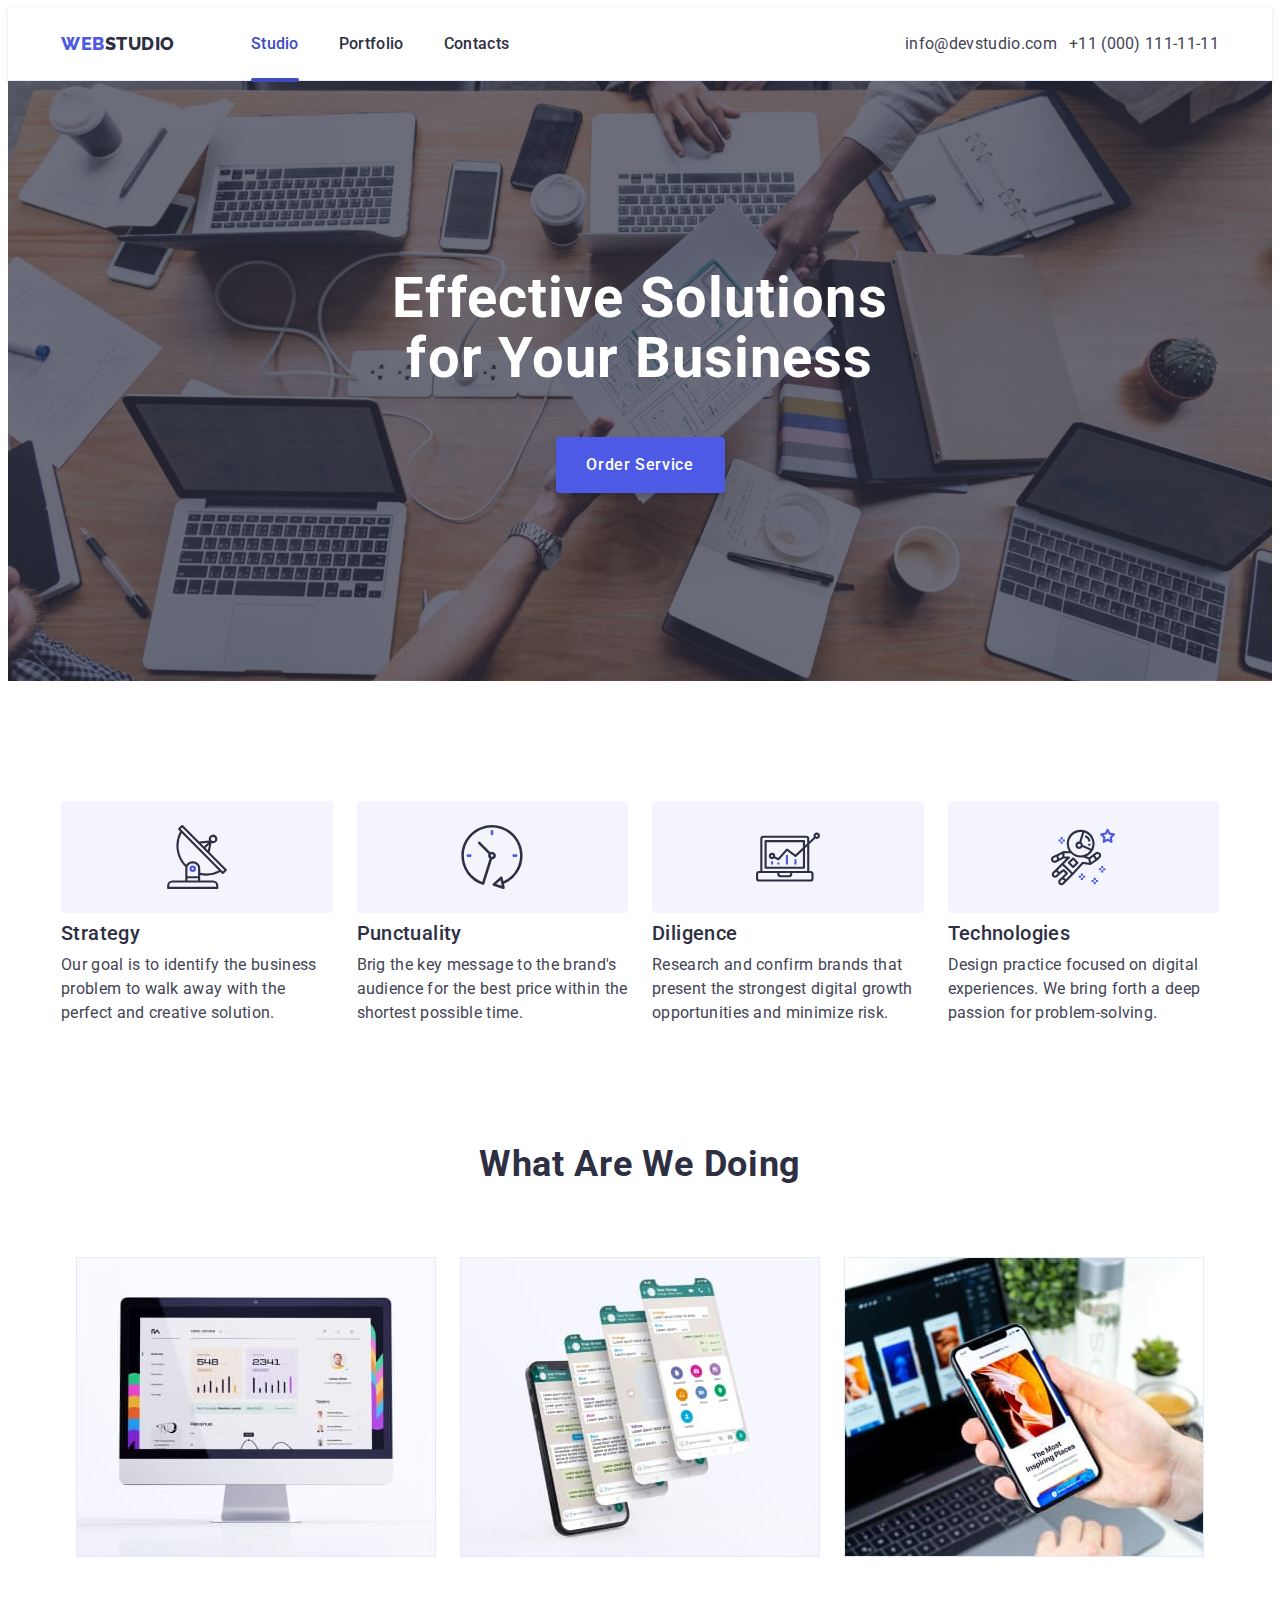
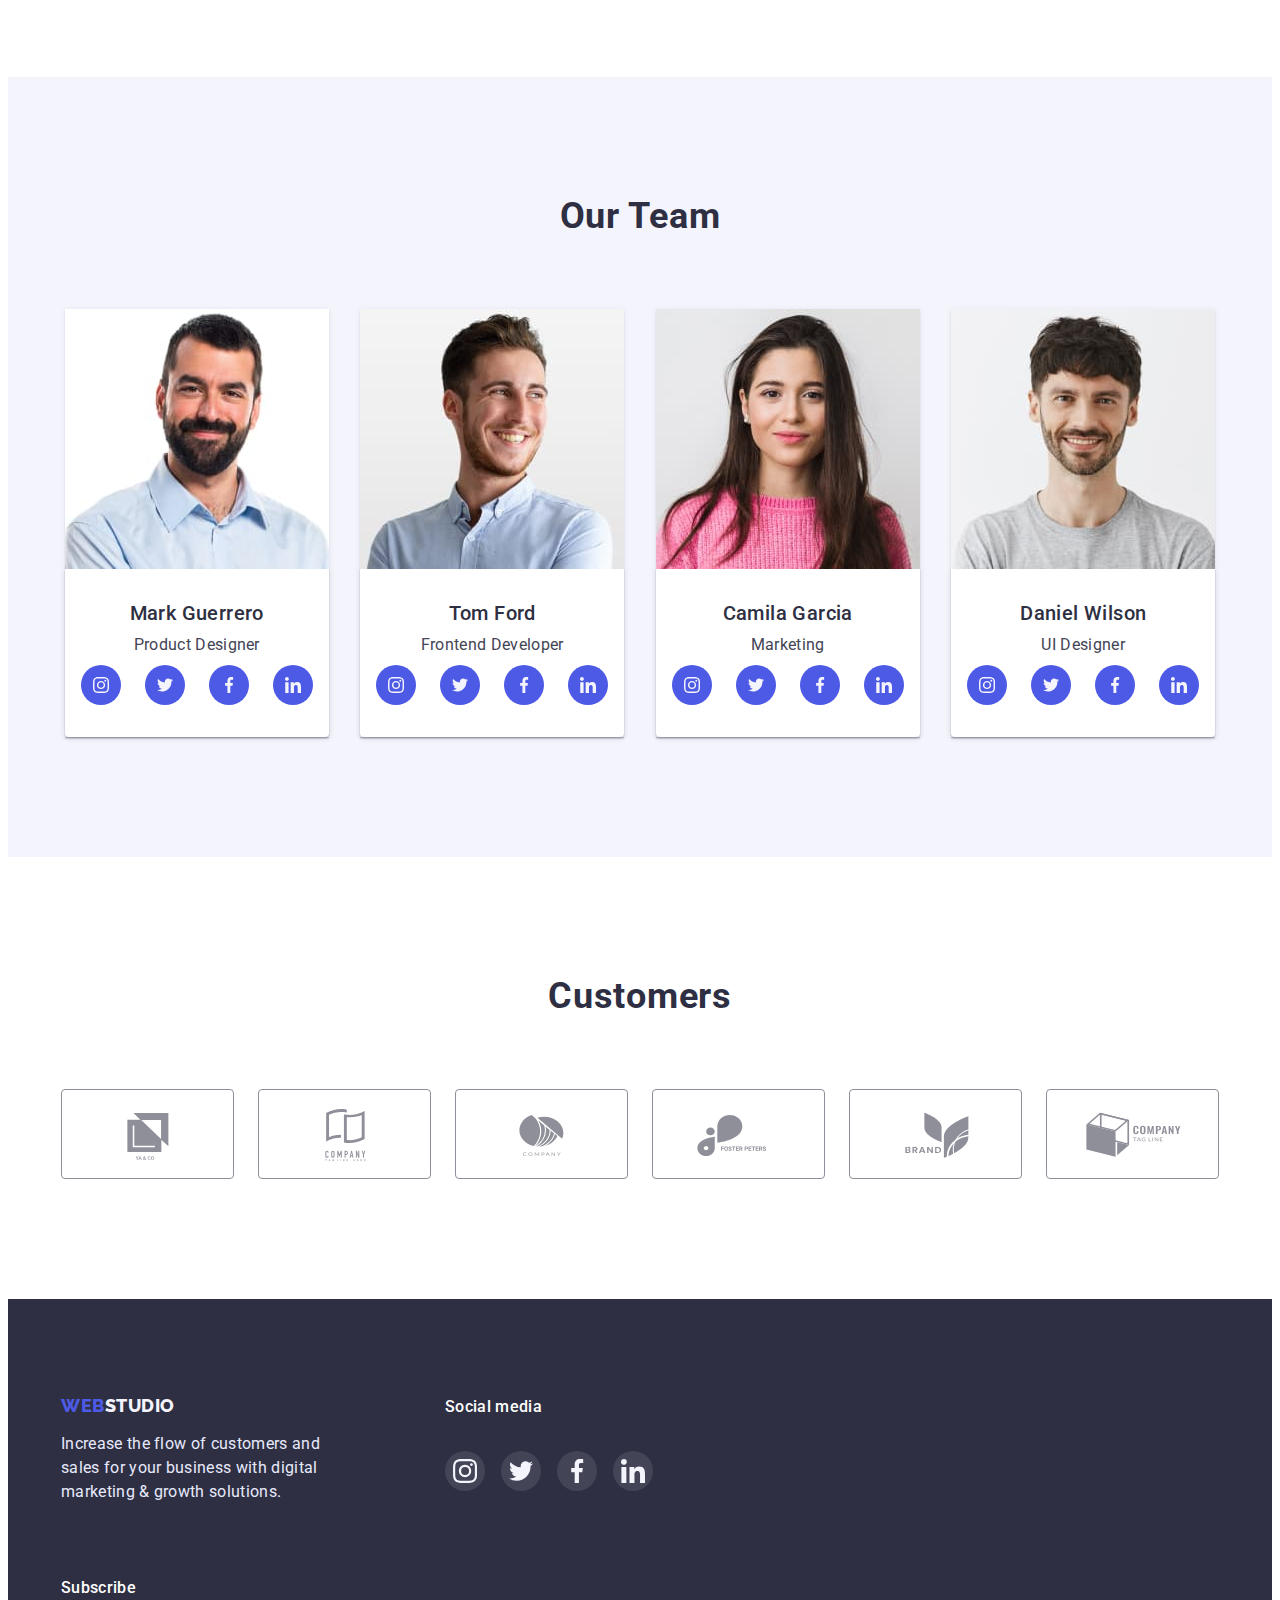
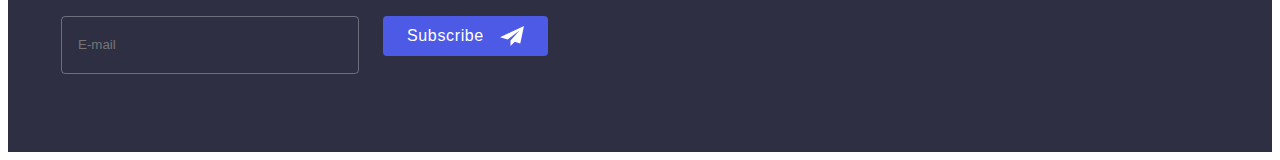
==== commit 3fdc3106: "Final" ====
--- a/index.html
+++ b/index.html
@@ -20,7 +20,7 @@
 <body>
     
     <header class="header">
-            <div class="container header-container">
+        <div class="container header-container">
             <nav class="header-nav">
                 <a class="header-logo link" href="./index.html">Web<span class="logo-black">Studio</span></a>
                 <ul class="header-list list">
@@ -28,7 +28,7 @@
                     <li class="header-item"><a class="header-link link" href="./portfolio.html">Portfolio</a></li>
                     <li class="header-item"><a class="header-link link" href="">Contacts</a></li>
                 </ul>
-                <button class="mobile-menu-open" type="button"><svg class="icon-menu-openburger" width="32" height="22">
+                <button class="mobile-menu-open" data-menu-open type="button"><svg class="icon-menu-openburger" width="32" height="22">
                 <use href="./images/icons.svg#icon-menu-openburger"></use>
                 </svg></button>
             </nav>
@@ -38,7 +38,52 @@
                 <li><a class="header-contacts-link link" href="tel:+110001111111">+11 (000) 111-11-11</a></li>
             </ul>
             </address>
+        </div>
+
+        <div class="mob-menu is-hidden" data-menu>
+                <button type="button" class="mob-menu-close-btn" data-menu-close>
+                    <svg  class="mob-menu-btn-icon" width="8" height="8">
+                        <use href="./images/icons.svg#icon-close-modal"></use>
+                    </svg>
+                </button>
+            <div class="mob-menu-wrap">
+                <ul class="mob-menu-list list">
+                    <li class="mob-menu-item"><a class="mob-menu-link link" href="./index.html">Studio</a></li>
+                    <li class="mob-menu-item"><a class="mob-menu-link link" href="./portfolio.html">Portfolio</a></li>
+                    <li class="mob-menu-item"><a class="mob-menu-link link" href="">Contacts</a></li>
+                </ul>
             </div>
+            <div class="mob-menu-contact">
+            <address class="mob-menu-add">
+                <ul class="mob-menu-contacts list">
+                    <li><a class="mob-menu-tel link" href="tel:+110001111111">+11 (000) 111-11-11</a></li>
+                    <li><a class="mob-menu-address link" href="mailto:info@devstudio.com">info@devstudio.com</a></li>
+                </ul>
+            </address>
+            <ul class="mob-menu-soc list">
+                <li class="mob-menu-soc-item"><a class="mob-menu-soc-link link" href>
+                    <svg width="16" height="16" class="mob-menu-soc-icon">
+                        <use href="./images/icons.svg#icon-instagram-team"></use>
+                    </svg>
+                </a></li>
+                <li class="mob-menu-soc-item"><a class="mob-menu-soc-link link" href>
+                    <svg width="16" height="16" class="mob-menu-soc-icon">
+                        <use href="./images/icons.svg#icon-twitter-team"></use>
+                    </svg>
+                </a></li>
+                <li class="mob-menu-soc-item"><a class="mob-menu-soc-link link" href>
+                    <svg width="16" height="16" class="mob-menu-soc-icon">
+                        <use href="./images/icons.svg#icon-facebook-team"></use>
+                    </svg>
+                </a></li>
+                <li class="mob-menu-soc-item"><a class="mob-menu-soc-link link" href>
+                    <svg width="16" height="16" class="mob-menu-soc-icon">
+                        <use href="./images/icons.svg#icon-linkedin-team"></use>
+                    </svg>
+                </a></li>
+            </ul>
+            </div>
+        </div>
     </header>
 
         <main>
@@ -90,11 +135,11 @@
         <section class="doing">
             <div class="container"><h2 class="doing-title">What are we doing</h2>
             <ul class="doing-list list">
-                <li class="doing-item item"><img class="doing-img" src="./images/computer.jpg" alt="computer" width="360"
+                <li class="doing-item item"><img srcset="./images/computer.jpg 1x, ./images/computer-2x.jpg" class="doing-img" src="./images/computer.jpg" alt="computer" width="360"
                         height="300" /></li>
-                <li class="doing-item item"><img class="doing-img" src="./images/phone.jpg" alt="phone" width="360"
+                <li class="doing-item item"><img srcset="./images/phone.jpg 1x, ./images/phone-2x.jpg" class="doing-img" src="./images/phone.jpg" alt="phone" width="360"
                         height="300" /></li>
-                <li class="doing-item item"><img class="doing-img" src="./images/connect.jpg" alt="connect" width="360"
+                <li class="doing-item item"><img srcset="./images/connect.jpg 1x, ./images/connect-2x.jpg" class="doing-img" src="./images/connect.jpg" alt="connect" width="360"
                         height="300" /></li>
             </ul></div>
         </section>
@@ -103,7 +148,7 @@
             <div class="container"><h2 class="team-title">Our Team</h2>
             <ul class="team-list list">
                 <li class="team-item">
-                    <img class="team-img" src="./images/mark-guerrero.jpg" alt="mark guerrero" />
+                    <img srcset="./images/mark-guerrero.jpg 1x, ./images/mark-guerrero-2x.jpg" class="team-img" src="./images/mark-guerrero.jpg" alt="mark guerrero" />
                     <div class="teams">
                         <h3 class="team-title-name">Mark Guerrero</h3>
                         <p class="team-title-position">Product Designer</p>
@@ -133,7 +178,7 @@
                 </li>
 
                 <li class="team-item">
-                    <img class="team-img" src="./images/tom-ford.jpg" alt="tom-ford" />
+                    <img srcset="./images/tom-ford.jpg 1x, ./images/tom-ford-2x.jpg" class="team-img" src="./images/tom-ford.jpg" alt="tom-ford" />
                     <div class="teams">
                         <h3 class="team-title-name">Tom Ford</h3>
                         <p class="team-title-position">Frontend Developer</p>
@@ -163,7 +208,7 @@
                 </li>
 
                 <li class="team-item">
-                    <img class="team-img" src="./images/camila-garcia.jpg" alt="camila-garcia" />
+                    <img srcset="./images/camila-garcia.jpg 1x, ./images/camila-garcia-2x.jpg" class="team-img" src="./images/camila-garcia.jpg" alt="camila-garcia" />
                     <div class="teams">
                         <h3 class="team-title-name">Camila Garcia</h3>
                         <p class="team-title-position">Marketing</p>
@@ -193,7 +238,7 @@
                 </li>
 
                 <li class="team-item">
-                    <img class="team-img" src="./images/daniel-wilson.jpg" alt="daniel-wilson" />
+                    <img srcset="./images/daniel-wilson.jpg 1x, ./images/daniel-wilson-2x.jpg" class="team-img" src="./images/daniel-wilson.jpg" alt="daniel-wilson" />
                 <div class="teams">
                     <h3 class="team-title-name">Daniel Wilson</h3>
                     <p class="team-title-position">UI Designer</p>
@@ -357,5 +402,6 @@
         </div>
     </div>
     <script src="./js/modal.js"></script>
+    <script src="./js/menu.js"></script>
 </body>
 </html>--- a/css/styles.css
+++ b/css/styles.css
@@ -59,6 +59,11 @@
     clip-path: inset(100%);
     clip: rect(0 0 0 0);
     overflow: hidden;
+}
+.is-hidden {
+    opacity: 0;
+    visibility: hidden;
+    pointer-events: none;
 }
 .container {
     max-width: 428px;
@@ -124,6 +129,13 @@
     margin-left: auto;
     margin-right: auto;
 }
+@media (min-device-pixel-ratio: 2),
+  (min-resolution: 192dpi),
+  (min-resolution: 2dppx) {
+    .hero {
+    background-image: linear-gradient(rgba(46, 47, 66, 0.7), rgba(46, 47, 66, 0.7)), url(../images/hero-mobile-2x.jpg);
+  }
+}
 .hero-title {
     font-weight: 700;
     font-size: 36px;
@@ -562,17 +574,311 @@
     transform: translateY(0);
 }   
 /**!-------------------------MODAL----------------------------!*/
-/**@media screen and (max-width: 400px){
+@media screen and (max-width: 400px){
     .modal {
-    max-width: 100%;
-}
-}
-
-
-
-
-
-
-
-
-
+        max-width: 100%;
+    }
+}
+.backdrop {
+    position: fixed;
+    top: 0;
+    width: 100%;
+    height: 100%;
+    z-index: 100;
+    opacity: 1;
+    background-color: rgba(46, 47, 66, 0.4);
+    transition: visibility 250ms cubic-bezier(0.4, 0, 0.2, 1), opacity 250ms cubic-bezier(0.4, 0, 0.2, 1);
+}
+.modal {
+    width: 392px;
+    background: #FCFCFC;
+    border-radius: 4px;
+    position: absolute;
+    top: 50%;
+    left: 50%;
+    padding: 72px 16px 24px;
+    transition: transform 250ms cubic-bezier(0.4, 0, 0.2, 1);
+    transform: translate(-50%, -50%) scale(1);
+}
+.modal-label {
+    margin-bottom: 20px;
+    display: block;
+}
+.input-wrap {
+    position: relative;
+}
+.modal-close-btn {
+    position: absolute;
+    display: flex;
+    justify-content: center;
+    align-items: center;
+    background-color: #E7E9FC;
+    border: 1px solid rgba(0, 0, 0, 0.1);
+    border-radius: 50%;
+    padding: 0;
+    width: 24px;
+    height: 24px;
+    top: 24px;
+    right: 24px;
+    fill: #2E2F42;
+    transition: background-color 250ms cubic-bezier(0.4, 0, 0.2, 1);
+}
+.modal-close-btm-icon {
+    transition: fill 250ms cubic-bezier(0.4, 0, 0.2, 1);
+}
+.modal-close-btn:hover,
+.modal-close-btn:focus {
+    background-color: #404BBF;
+}
+
+.modal-close-btn:hover .modal-close-btm-icon,
+.modal-close-btn:focus .modal-close-btm-icon {
+    fill: #FFFFFF;
+}
+.backdrop.is-hidden {
+    opacity: 0;
+    visibility: hidden;
+    pointer-events: none;
+    transform: scale(0.9);
+}
+
+.modal-title {
+    margin-bottom: 16px;
+    font-weight: 500;
+    font-size: 16px;
+    line-height: 1.5;
+    text-align: center;
+    letter-spacing: 0.02em;
+    color: #2E2F42;
+}
+.modal-input {
+    display: flex;
+    width: 100%;
+    height: 40px;
+    border: 1px solid rgba(46, 47, 66, 0.4);
+    border-radius: 4px;
+    gap: 8px;
+    padding-left: 38px;
+    outline: transparent;
+    font-weight: 400;
+    font-size: 12px;
+    line-height: 1.17;
+    letter-spacing: 0.04em;
+    color: rgba(46, 47, 66, 0.4);
+    transition: border-color 250ms cubic-bezier(0.4, 0, 0.2, 1);
+}
+.modal-input-icon {
+    position: absolute;
+    fill: #2E2F42;
+    left: 16px;
+    top: 50%;
+    transform: translateY(-50%);
+    transition: fill 250ms cubic-bezier(0.4, 0, 0.2, 1);
+}
+.modal-input:focus {
+    border-color: #4D5AE5;
+}
+.modal-input:focus + .modal-input-icon {
+    fill: #4D5AE5;
+}
+.modal-label-text {
+    display: inline-block;
+    margin-bottom: 4px;
+    font-weight: 400;
+    font-size: 12px;
+    line-height: 1.17;
+    letter-spacing: 0.04em;
+    color: #8E8F99;
+}
+.modal-textarea {
+    width: 100%;
+    height: 120px;
+    border: 1px solid rgba(46, 47, 66, 0.4);
+    border-radius: 4px;
+    background-color: transparent;
+    resize: none;
+    padding-left: 16px;
+    padding-top: 8px;
+    outline: transparent;
+    font-weight: 400;
+    font-size: 12px;
+    line-height: 1.17;
+    letter-spacing: 0.04em;
+    color: rgba(46, 47, 66, 0.4);
+}
+.modal-textarea:focus {
+    border-color: #4D5AE5;
+    transition: border-color 250ms cubic-bezier(0.4, 0, 0.2, 1);
+}
+.modal-police-text {
+    color: #4D5AE5;
+    font-weight: 400;
+    font-size: 12px;
+    line-height: 1.17;
+    letter-spacing: 0.04em;
+}
+.check-text {
+    display: flex;
+    font-weight: 400;
+    font-size: 12px;
+    line-height: 1.17;
+    letter-spacing: 0.04em;
+    color: #8E8F99;
+    align-items: center;
+    position: relative;
+    margin-top: 16px;
+    gap: 8px;
+}
+.check-text::before {
+    content: '';
+    width: 16px;
+    height: 16px;
+    border: 1px solid #9da4bd;
+    border-radius: 2px;
+    transition-duration: 250ms;
+    display: block;
+}
+.modal-check:checked + .check-text::before {
+    background-color: #404BBF;
+    border: none;
+    background-image: url(../images/check.svg);
+    background-repeat: no-repeat;
+    background-position: center;
+}
+.send-btn {
+    display: block;
+    padding: 16px 32px;
+    font-family: inherit;
+    margin-top: 24px;
+    display: block;
+    font-family: inherit;
+    background: var(--btn-color);
+    font-weight: 500;
+    font-size: 16px;
+    line-height: 1.5;
+    letter-spacing: 0.04em;
+    color: var(--btn-text-color);
+    box-shadow: 0px 4px 4px rgba(0, 0, 0, 0.15);
+    border-radius: 4px;
+    border: none;
+    align-items: center;
+    width: 169px;
+    height: 56px;    
+    margin-left: auto;
+    margin-right: auto;
+    transition-property: background-color;
+    transition-duration: 250ms;
+    transition-timing-function: cubic-bezier(0.4, 0, 0.2, 1);
+}
+
+.send-btn:hover, .send-btn:focus {
+    background-color: var(--color-hover);    
+}
+
+.mob-menu {
+    position: fixed;
+    display: flex;
+    flex-direction: column;
+    justify-content: space-between;
+    overflow: auto;
+    top: 0;
+    z-index: 1;
+    width: 100%;
+    height: 100%;
+    background-color: #FFFFFF;
+    padding: 80px 35px 40px 40px;
+}
+.mob-menu-close-btn {
+    position: absolute;
+    display: flex;
+    justify-content: center;
+    align-items: center;
+    background-color: #E7E9FC;
+    border: 1px solid rgba(0, 0, 0, 0.1);
+    border-radius: 50%;
+    padding: 0;
+    width: 24px;
+    height: 24px;
+    top: 24px;
+    right: 24px;
+    fill: #2E2F42;
+    transition: background-color 250ms cubic-bezier(0.4, 0, 0.2, 1);
+}
+.mob-menu-list {
+    display: flex;
+    flex-direction: column;
+    flex-wrap: wrap;
+    row-gap: 40px;
+}
+.mob-menu-link {
+    font-weight: 700;
+    font-size: 36px;
+    line-height: 1.11;
+    letter-spacing: 0.02em;
+    text-transform: capitalize;
+    color: #2E2F42;
+    transition: color 250ms cubic-bezier(0.4, 0, 0.2, 1);
+}
+.mob-menu-link:focus {
+    color: var(--color-hover);
+}
+.mob-menu-contacts {
+    display: flex;
+    flex-direction: column;
+    gap: 40px;
+}
+.mob-menu-tel {
+    font-weight: 700;
+    font-size: 36px;
+    line-height: 1.11;
+    letter-spacing: 0.02em;
+    text-transform: capitalize;
+    font-style: normal;
+    color: #434455;
+}
+.mob-menu-tel:focus {
+    color: var(--color-hover)
+}
+.mob-menu-address {
+    font-style: normal;
+    font-weight: 500;
+    font-size: 20px;
+    line-height: 1.2;
+    letter-spacing: 0.02em;
+    color: #434455;
+    
+}
+.mob-menu-soc {
+    display: flex;
+    gap: 56px;
+    flex-wrap: wrap;
+}
+.mob-menu-soc-link {
+    display: flex;
+    justify-content: center;
+    align-items: center;
+    width: 40px;
+    height: 40px;
+    border-radius: 50%;
+    background-color: #4d5ae5;
+}
+.mob-menu-soc-icon {
+    width: 24px;
+    height: 24px;
+    fill: #f4f4fd;
+}
+.mob-menu-add {
+    margin-bottom: 48px;
+}   
+
+.mob-menu-link {
+}
+
+
+
+
+
+
+
+
+
--- a/css/media-tabl.css
+++ b/css/media-tabl.css
@@ -27,7 +27,7 @@
         flex-wrap: wrap;
         justify-content: flex-end;
         margin-bottom: 16px;
-        gap: 40px; 
+        gap: 12px; 
     }
     .header-link {
         position: relative;
@@ -81,6 +81,13 @@
 .hero {
     max-width: 768px;
     background-image: linear-gradient(rgba(46, 47, 66, 0.7), rgba(46, 47, 66, 0.7)), url(../images/hero-tabl.jpg);
+}
+@media (min-device-pixel-ratio: 2),
+  (min-resolution: 192dpi),
+  (min-resolution: 2dppx) {
+    .hero {
+    background-image: linear-gradient(rgba(46, 47, 66, 0.7), rgba(46, 47, 66, 0.7)), url(../images/hero-tabl-2x.jpg);
+  }
 }
 .hero-title {
     max-width: 496px;
@@ -325,19 +332,9 @@
     transform: translateY(0);
 }   
 /**!-------------------------MODAL----------------------------!*/
-.backdrop {
-    position: fixed;
-    top: 0;
-    width: 100%;
-    height: 100%;
-    z-index: 100;
-    opacity: 1;
-    background-color: rgba(46, 47, 66, 0.4);
-    transition: visibility 250ms cubic-bezier(0.4, 0, 0.2, 1), opacity 250ms cubic-bezier(0.4, 0, 0.2, 1);
-}
+
 .modal {
-    min-width: 439px;
-    min-height: 584px;
+    min-width: 408px;
     background: #FCFCFC;
     border-radius: 4px;
     position: absolute;
@@ -347,30 +344,6 @@
     transition: transform 250ms cubic-bezier(0.4, 0, 0.2, 1);
     transform: translate(-50%, -50%) scale(1);
 }
-.modal-label {
-    margin-bottom: 20px;
-    display: block;
-}
-.input-wrap {
-    position: relative;
-}
-
-.modal-close-btn {
-    position: absolute;
-    display: flex;
-    justify-content: center;
-    align-items: center;
-    background-color: #E7E9FC;
-    border: 1px solid rgba(0, 0, 0, 0.1);
-    border-radius: 50%;
-    padding: 0;
-    width: 24px;
-    height: 24px;
-    top: 24px;
-    right: 24px;
-    fill: #2E2F42;
-    transition: background-color 250ms cubic-bezier(0.4, 0, 0.2, 1);
-}
 .modal-close-btm-icon {
     transition: fill 250ms cubic-bezier(0.4, 0, 0.2, 1);
 }
@@ -389,138 +362,16 @@
     pointer-events: none;
     transform: scale(0.9);
 }
-
-.modal-title {
-    margin-bottom: 16px;
-    font-weight: 500;
-    font-size: 16px;
-    line-height: 1.5;
-    text-align: center;
-    letter-spacing: 0.02em;
-    color: #2E2F42;
-}
-
-.modal-input {
-    display: flex;
-    width: 100%;
-    height: 40px;
-    border: 1px solid rgba(46, 47, 66, 0.4);
-    border-radius: 4px;
-    gap: 8px;
-    padding-left: 38px;
-    outline: transparent;
-    font-weight: 400;
-    font-size: 12px;
-    line-height: 1.17;
-    letter-spacing: 0.04em;
-    color: rgba(46, 47, 66, 0.4);
-    transition: border-color 250ms cubic-bezier(0.4, 0, 0.2, 1);
-}
-.modal-input-icon {
-    position: absolute;
-    fill: #2E2F42;
-    left: 16px;
-    top: 50%;
-    transform: translateY(-50%);
-    transition: fill 250ms cubic-bezier(0.4, 0, 0.2, 1);
-}
 .modal-input:focus {
     border-color: #4D5AE5;
 }
 .modal-input:focus + .modal-input-icon {
     fill: #4D5AE5;
 }
-.modal-label-text {
-    display: inline-block;
-    margin-bottom: 4px;
-    font-weight: 400;
-    font-size: 12px;
-    line-height: 1.17;
-    letter-spacing: 0.04em;
-    color: #8E8F99;
-}
-.modal-textarea {
-    width: 100%;
-    height: 120px;
-    border: 1px solid rgba(46, 47, 66, 0.4);
-    border-radius: 4px;
-    background-color: transparent;
-    resize: none;
-    padding-left: 16px;
-    padding-top: 8px;
-    outline: transparent;
-    font-weight: 400;
-    font-size: 12px;
-    line-height: 1.17;
-    letter-spacing: 0.04em;
-    color: rgba(46, 47, 66, 0.4);
-}
-.modal-textarea:focus {
-    border-color: #4D5AE5;
-    transition: border-color 250ms cubic-bezier(0.4, 0, 0.2, 1);
-}
-.modal-police-text {
-    color: #4D5AE5;
-    font-weight: 400;
-    font-size: 12px;
-    line-height: 1.17;
-    letter-spacing: 0.04em;
-}
-.check-text {
-    display: flex;
-    font-weight: 400;
-    font-size: 12px;
-    line-height: 1.17;
-    letter-spacing: 0.04em;
-    color: #8E8F99;
-    align-items: center;
-    position: relative;
-    margin-top: 16px;
-    gap: 8px;
-}
-.check-text::before {
-    content: '';
-    width: 16px;
-    height: 16px;
-    border: 1px solid #9da4bd;
-    border-radius: 2px;
-    transition-duration: 250ms;
-    display: block;
-}
-.modal-check:checked + .check-text::before {
-    background-color: #404BBF;
-    border: none;
-    background-image: url(../images/check.svg);
-    background-repeat: no-repeat;
-    background-position: center;
-}
-.send-btn {
-    display: block;
-    padding: 16px 32px;
-    font-family: inherit;
-    margin-top: 24px;
-    display: block;
-    font-family: inherit;
-    background: var(--btn-color);
-    font-weight: 500;
-    font-size: 16px;
-    line-height: 1.5;
-    letter-spacing: 0.04em;
-    color: var(--btn-text-color);
-    box-shadow: 0px 4px 4px rgba(0, 0, 0, 0.15);
-    border-radius: 4px;
-    border: none;
-    align-items: center;
-    width: 169px;
-    height: 56px;    
-    margin-left: auto;
-    margin-right: auto;
-    transition-property: background-color;
-    transition-duration: 250ms;
-    transition-timing-function: cubic-bezier(0.4, 0, 0.2, 1);
-}
-
 .send-btn:hover, .send-btn:focus {
     background-color: var(--color-hover);    
 }
-}
+.mob-menu {
+    display: none;
+}
+}
--- a/css/media-desktop.css
+++ b/css/media-desktop.css
@@ -28,7 +28,14 @@
     padding-top: 188px;
     padding-bottom: 188px;
     max-width: 1440px ;
-    background-image: linear-gradient(rgba(46, 47, 66, 0.7), rgba(46, 47, 66, 0.7)), url(../images/people-office\ 1.jpg);
+    background-image: linear-gradient(rgba(46, 47, 66, 0.7), rgba(46, 47, 66, 0.7)), url(../images/people-office.jpg);
+}
+@media (min-device-pixel-ratio: 2),
+    (min-resolution: 192dpi),
+    (min-resolution: 2dppx) {
+    .hero {
+    background-image: linear-gradient(rgba(46, 47, 66, 0.7), rgba(46, 47, 66, 0.7)), url(../images/people-office-2x.jpg);
+}
 }
 .hero-title {
     max-width: 496px;
@@ -325,52 +332,6 @@
     transform: translateY(0);
 }   
 /**!-------------------------MODAL----------------------------!*/
-.backdrop {
-    position: fixed;
-    top: 0;
-    width: 100%;
-    height: 100%;
-    z-index: 100;
-    opacity: 1;
-    background-color: rgba(46, 47, 66, 0.4);
-    transition: visibility 250ms cubic-bezier(0.4, 0, 0.2, 1), opacity 250ms cubic-bezier(0.4, 0, 0.2, 1);
-}
-.modal {
-    min-width: 408px;
-    min-height: 584px;
-    background: #FCFCFC;
-    border-radius: 4px;
-    position: absolute;
-    top: 50%;
-    left: 50%;
-    padding: 72px 24px 24px;
-    transition: transform 250ms cubic-bezier(0.4, 0, 0.2, 1);
-    transform: translate(-50%, -50%) scale(1);
-}
-.modal-label {
-    margin-bottom: 20px;
-    display: block;
-}
-.input-wrap {
-    position: relative;
-}
-
-.modal-close-btn {
-    position: absolute;
-    display: flex;
-    justify-content: center;
-    align-items: center;
-    background-color: #E7E9FC;
-    border: 1px solid rgba(0, 0, 0, 0.1);
-    border-radius: 50%;
-    padding: 0;
-    width: 24px;
-    height: 24px;
-    top: 24px;
-    right: 24px;
-    fill: #2E2F42;
-    transition: background-color 250ms cubic-bezier(0.4, 0, 0.2, 1);
-}
 .modal-close-btm-icon {
     transition: fill 250ms cubic-bezier(0.4, 0, 0.2, 1);
 }
@@ -389,146 +350,18 @@
     pointer-events: none;
     transform: scale(0.9);
 }
-
-.modal-title {
-    margin-bottom: 16px;
-    font-weight: 500;
-    font-size: 16px;
-    line-height: 1.5;
-    text-align: center;
-    letter-spacing: 0.02em;
-    color: #2E2F42;
-}
-
-.modal-input {
-    display: flex;
-    width: 100%;
-    height: 40px;
-    border: 1px solid rgba(46, 47, 66, 0.4);
-    border-radius: 4px;
-    gap: 8px;
-    padding-left: 38px;
-    outline: transparent;
-    font-weight: 400;
-    font-size: 12px;
-    line-height: 1.17;
-    letter-spacing: 0.04em;
-    color: rgba(46, 47, 66, 0.4);
-    transition: border-color 250ms cubic-bezier(0.4, 0, 0.2, 1);
-}
-.modal-input-icon {
-    position: absolute;
-    fill: #2E2F42;
-    left: 16px;
-    top: 50%;
-    transform: translateY(-50%);
-    transition: fill 250ms cubic-bezier(0.4, 0, 0.2, 1);
-}
 .modal-input:focus {
     border-color: #4D5AE5;
 }
 .modal-input:focus + .modal-input-icon {
     fill: #4D5AE5;
 }
-.modal-label-text {
-    display: inline-block;
-    margin-bottom: 4px;
-    font-weight: 400;
-    font-size: 12px;
-    line-height: 1.17;
-    letter-spacing: 0.04em;
-    color: #8E8F99;
-}
-.modal-textarea {
-    width: 100%;
-    height: 120px;
-    border: 1px solid rgba(46, 47, 66, 0.4);
-    border-radius: 4px;
-    background-color: transparent;
-    resize: none;
-    padding-left: 16px;
-    padding-top: 8px;
-    outline: transparent;
-    font-weight: 400;
-    font-size: 12px;
-    line-height: 1.17;
-    letter-spacing: 0.04em;
-    color: rgba(46, 47, 66, 0.4);
-}
-.modal-textarea:focus {
-    border-color: #4D5AE5;
-    transition: border-color 250ms cubic-bezier(0.4, 0, 0.2, 1);
-}
-.modal-police-text {
-    color: #4D5AE5;
-    font-weight: 400;
-    font-size: 12px;
-    line-height: 1.17;
-    letter-spacing: 0.04em;
-}
-.check-text {
-    display: flex;
-    font-weight: 400;
-    font-size: 12px;
-    line-height: 1.17;
-    letter-spacing: 0.04em;
-    color: #8E8F99;
-    align-items: center;
-    position: relative;
-    margin-top: 16px;
-    gap: 8px;
-}
-.modal-police-text {
-    font-weight: 400;
-    font-size: 12px;
-    line-height: 1.17;
-    letter-spacing: 0.04em;
-}
-.check-text::before {
-    content: '';
-    width: 16px;
-    height: 16px;
-    border: 1px solid #9da4bd;
-    border-radius: 2px;
-    transition-duration: 250ms;
-    display: block;
-}
-.modal-check:checked + .check-text::before {
-    background-color: #404BBF;
-    border: none;
-    background-image: url(../images/check.svg);
-    background-repeat: no-repeat;
-    background-position: center;
-}
-.send-btn {
-    display: block;
-    padding: 16px 32px;
-    font-family: inherit;
-    margin-top: 24px;
-    display: block;
-    font-family: inherit;
-    background: var(--btn-color);
-    font-weight: 500;
-    font-size: 16px;
-    line-height: 1.5;
-    letter-spacing: 0.04em;
-    color: var(--btn-text-color);
-    box-shadow: 0px 4px 4px rgba(0, 0, 0, 0.15);
-    border-radius: 4px;
-    border: none;
-    align-items: center;
-    width: 169px;
-    height: 56px;    
-    margin-left: auto;
-    margin-right: auto;
-    transition-property: background-color;
-    transition-duration: 250ms;
-    transition-timing-function: cubic-bezier(0.4, 0, 0.2, 1);
-}
-
 .send-btn:hover, .send-btn:focus {
     background-color: var(--color-hover);    
 }
-}
-
-
+.mob-menu {
+    display: none;
+}
+}
+
+
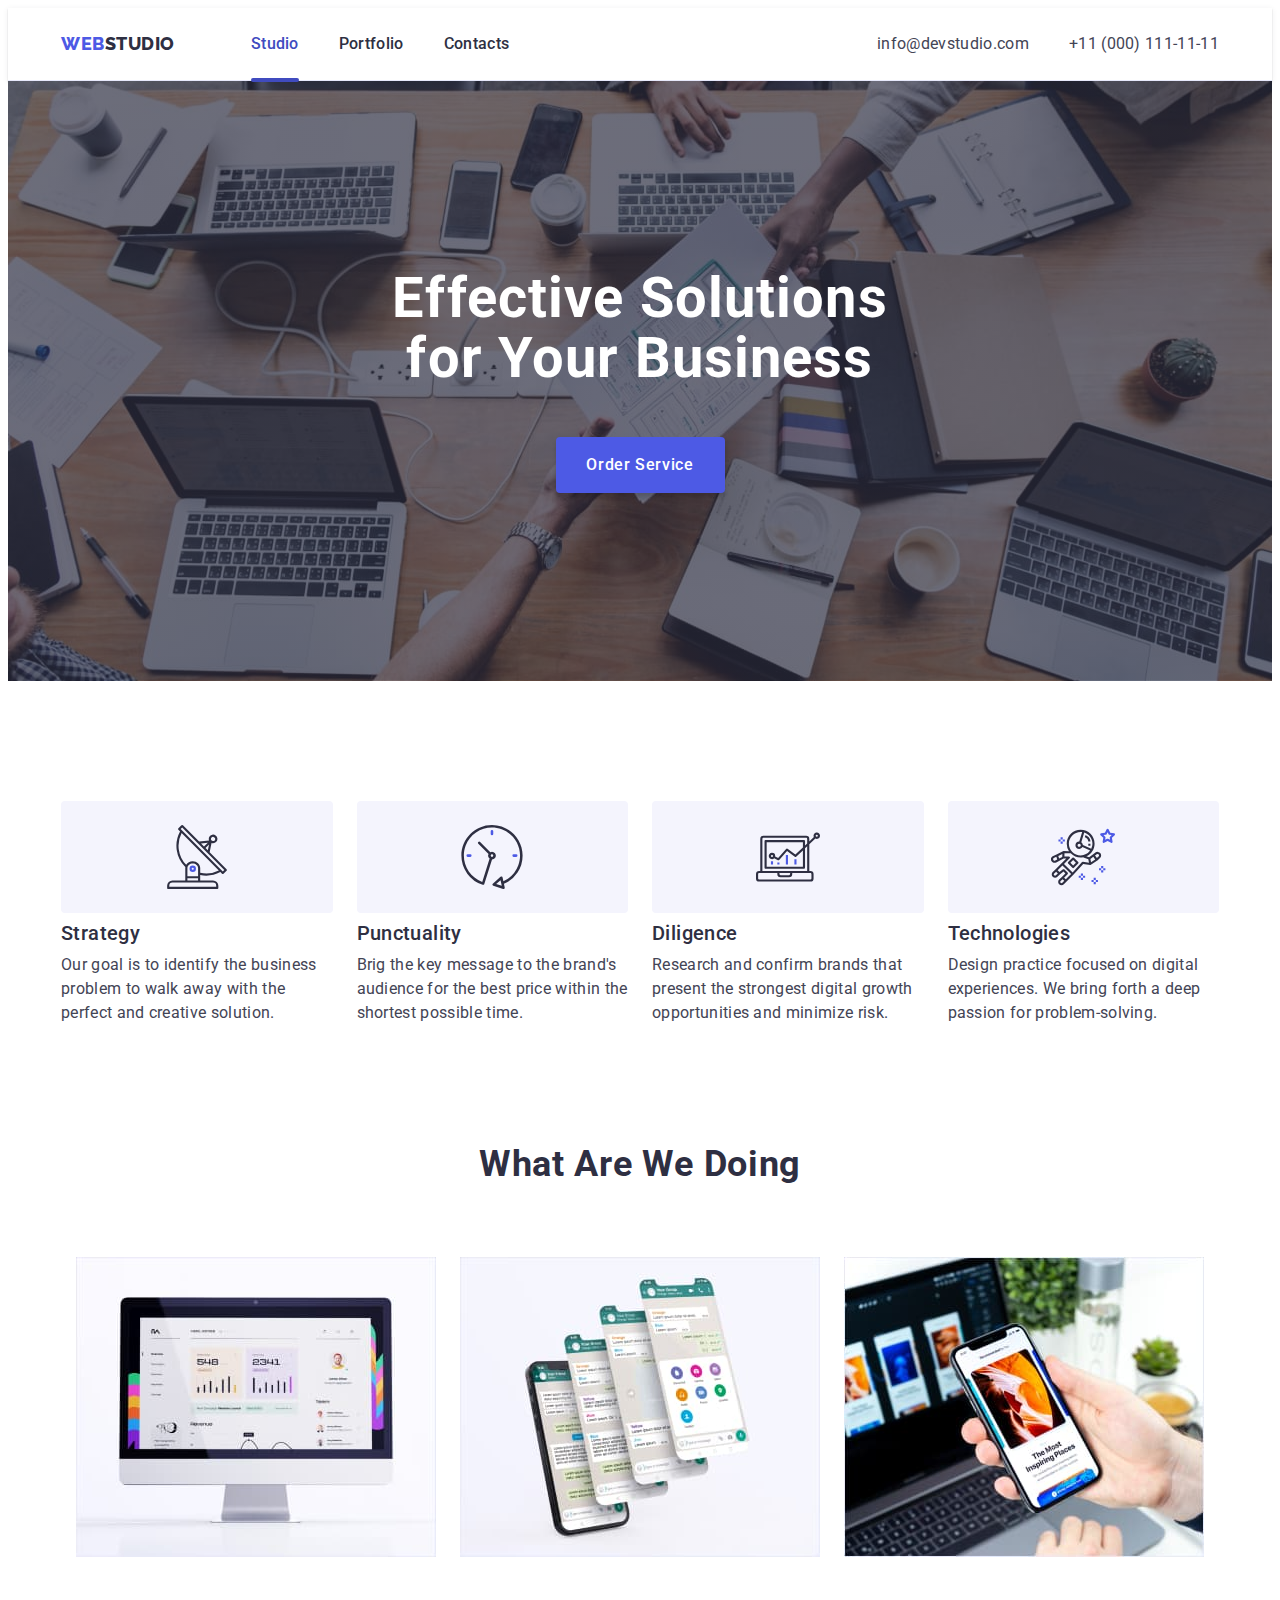
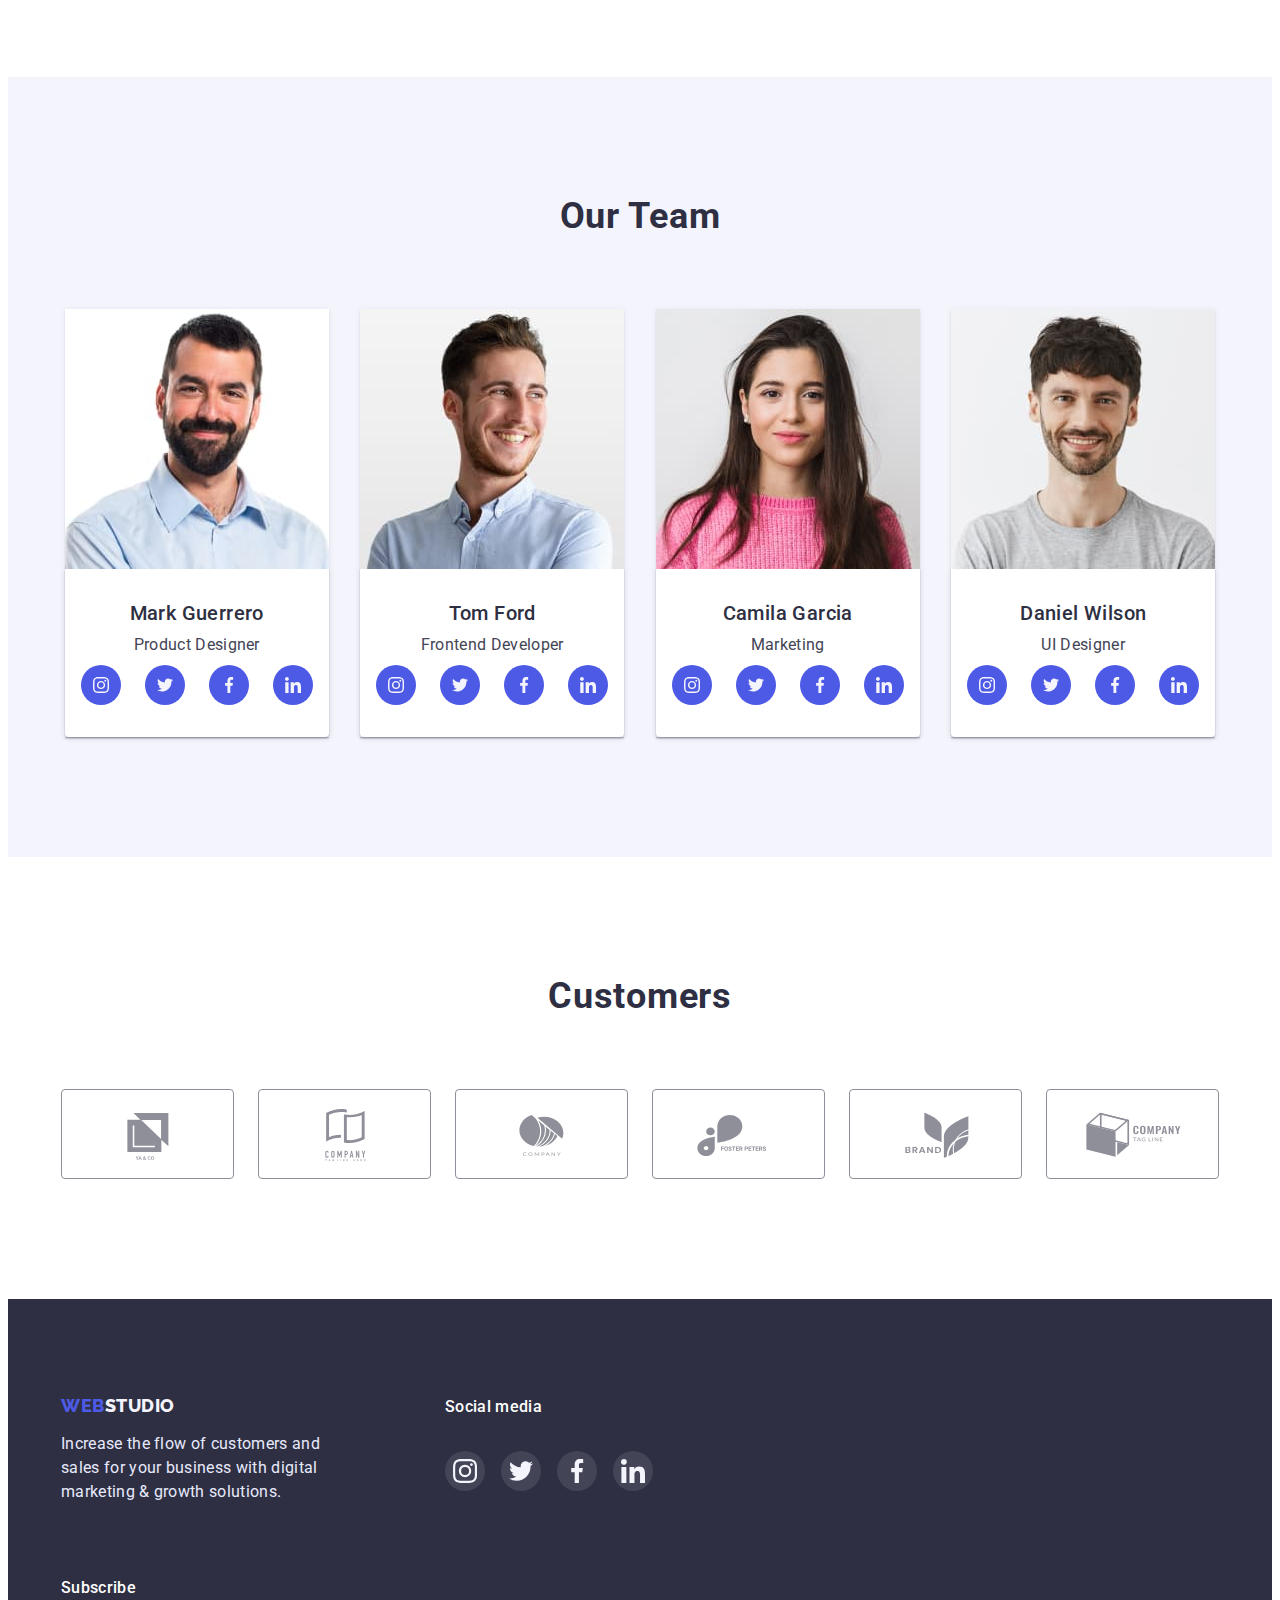
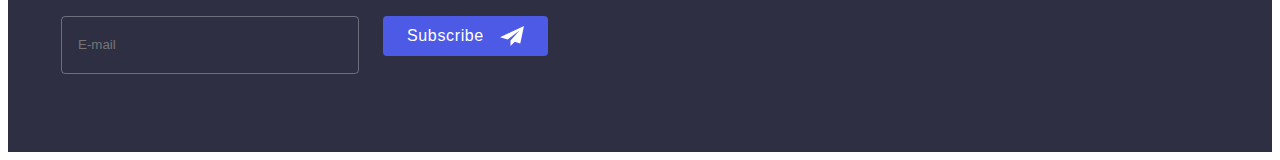
==== commit f4a9e8b4: "Finish" ====
--- a/index.html
+++ b/index.html
@@ -48,7 +48,7 @@
                 </button>
             <div class="mob-menu-wrap">
                 <ul class="mob-menu-list list">
-                    <li class="mob-menu-item"><a class="mob-menu-link link" href="./index.html">Studio</a></li>
+                    <li class="mob-menu-item"><a class="mob-menu-link link current" href="./index.html">Studio</a></li>
                     <li class="mob-menu-item"><a class="mob-menu-link link" href="./portfolio.html">Portfolio</a></li>
                     <li class="mob-menu-item"><a class="mob-menu-link link" href="">Contacts</a></li>
                 </ul>
@@ -56,7 +56,7 @@
             <div class="mob-menu-contact">
             <address class="mob-menu-add">
                 <ul class="mob-menu-contacts list">
-                    <li><a class="mob-menu-tel link" href="tel:+110001111111">+11 (000) 111-11-11</a></li>
+                    <li><a class="mob-menu-tel link tel" href="tel:+110001111111">+11 (000) 111-11-11</a></li>
                     <li><a class="mob-menu-address link" href="mailto:info@devstudio.com">info@devstudio.com</a></li>
                 </ul>
             </address>
--- a/css/styles.css
+++ b/css/styles.css
@@ -116,6 +116,9 @@
 .icon-menu-openburger {
     stroke: #2E2F42;
 }
+
+
+
 /**!-------------------------HERO----------------------------!*/
 .hero {
     background-color: var(--background);
@@ -225,7 +228,7 @@
     background-color: #FFFFFF; 
     box-shadow: 0px 1px 6px rgba(46, 47, 66, 0.08), 0px 1px 1px rgba(46, 47, 66, 0.16), 0px 2px 1px rgba(46, 47, 66, 0.08);
     border-radius: 0px 0px 4px 4px;
-    margin-bottom: 24px;
+    margin-bottom: 72px;
 }
 .team-item:last-child {
     margin-bottom: 0;
@@ -433,6 +436,10 @@
     justify-content: center;
     margin-bottom: 16px;
 }
+.footer-subscribe-form {
+    width: 100%;
+}
+    
 .footer-input {
     padding: 8px 16px 8px 16px;
     border: 1px solid rgba(255, 255, 255, 0.3);
@@ -870,15 +877,16 @@
 .mob-menu-add {
     margin-bottom: 48px;
 }   
-
-.mob-menu-link {
-}
-
-
-
-
-
-
-
-
-
+.mob-menu-link.current {
+    color: #404BBF;
+}
+.mob-menu-tel:hover, .mob-menu-tel:focus {
+    color: #404BBF;
+}
+
+
+
+
+
+
+
--- a/css/media-tabl.css
+++ b/css/media-tabl.css
@@ -112,7 +112,6 @@
 }    
 .advant-title {
     text-align: start;
-    margin-top: 8px;
 }
 .advant-text {
     font-weight: 500;
--- a/css/media-desktop.css
+++ b/css/media-desktop.css
@@ -13,6 +13,7 @@
     .header-contacts {
         display: flex;
         margin-bottom: 0;
+        gap: 40px;
 }
 .header-contacts-link {
     font-style: normal;
@@ -63,7 +64,7 @@
     line-height: 1.2;
     letter-spacing: 0.02em;
     margin-bottom: 8px;
-    margin-top: 8px;
+
 }
 .advant-text {
     font-weight: 400;
@@ -79,6 +80,7 @@
     border-radius: 4px;
     justify-content: center;
     align-items: center;
+    margin-bottom: 8px;
 }
 /**!-------------------------DOINGT----------------------------!*/
 .doing {
